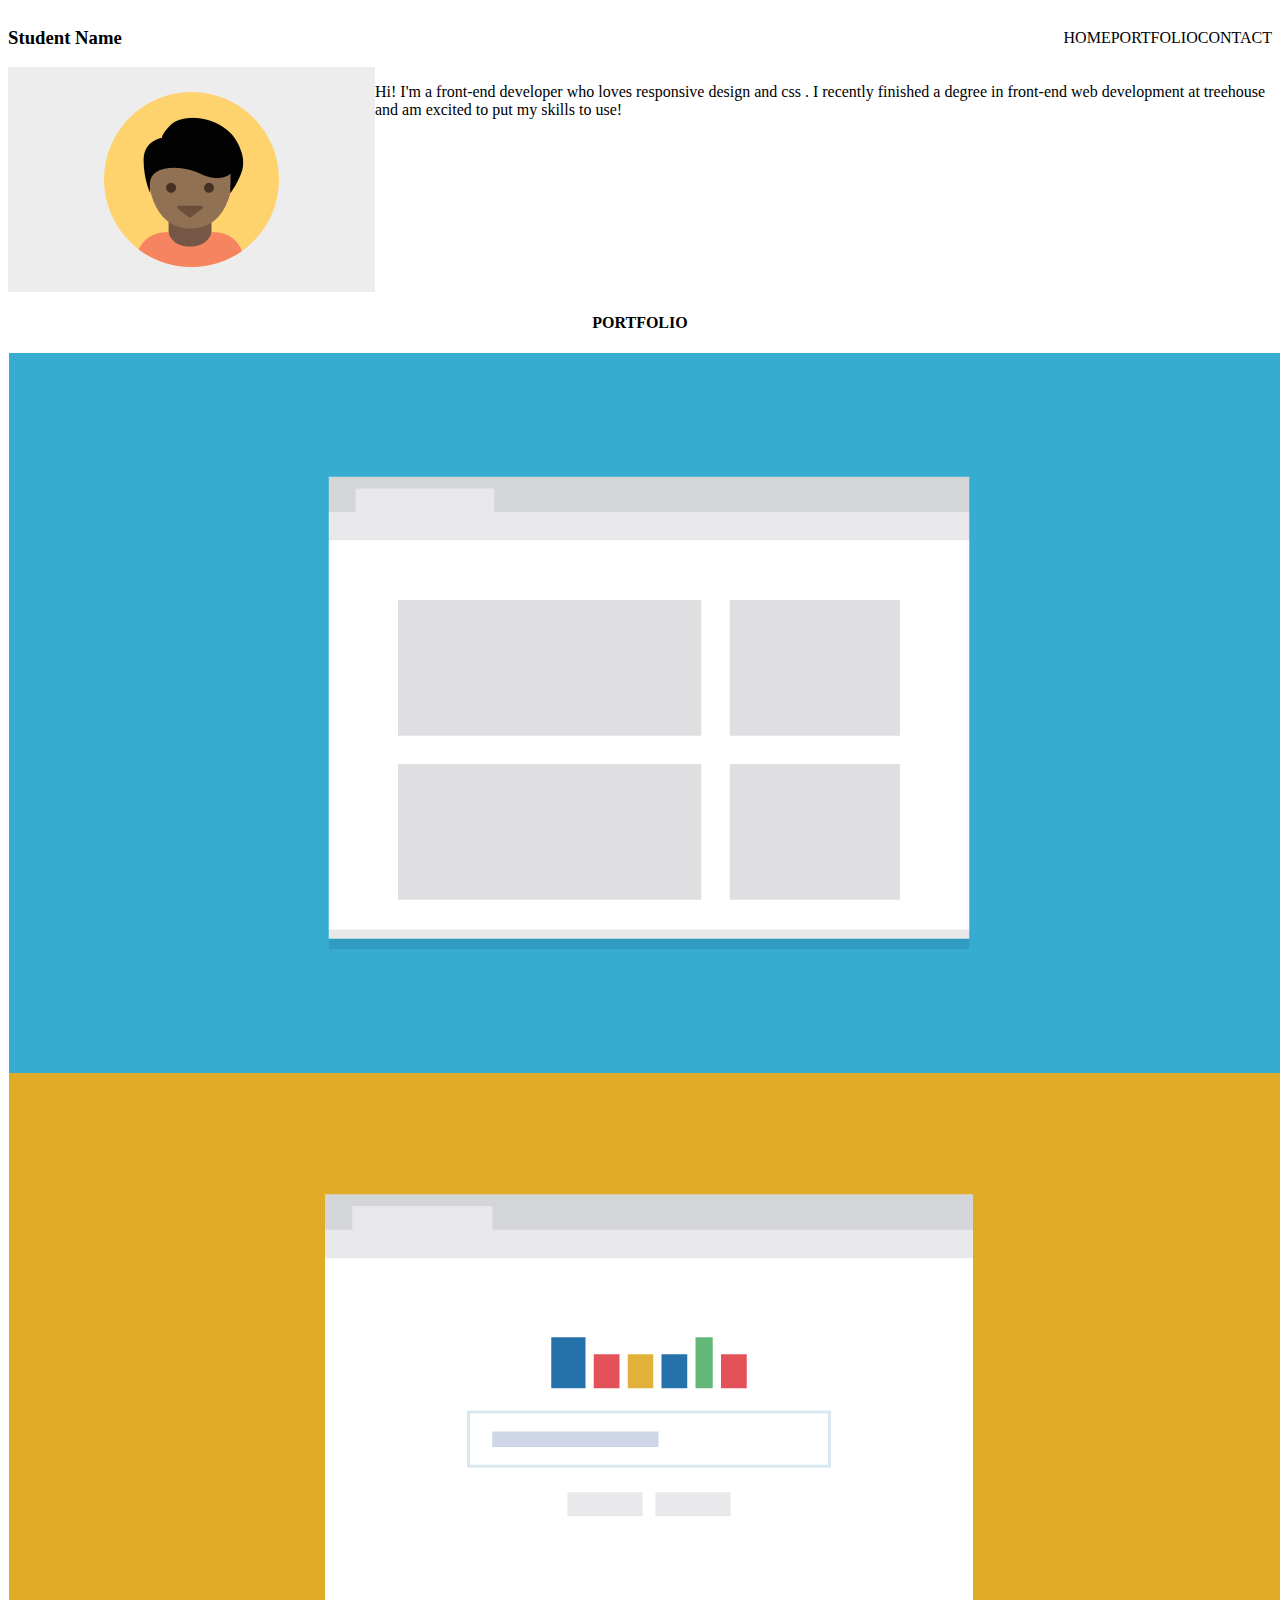
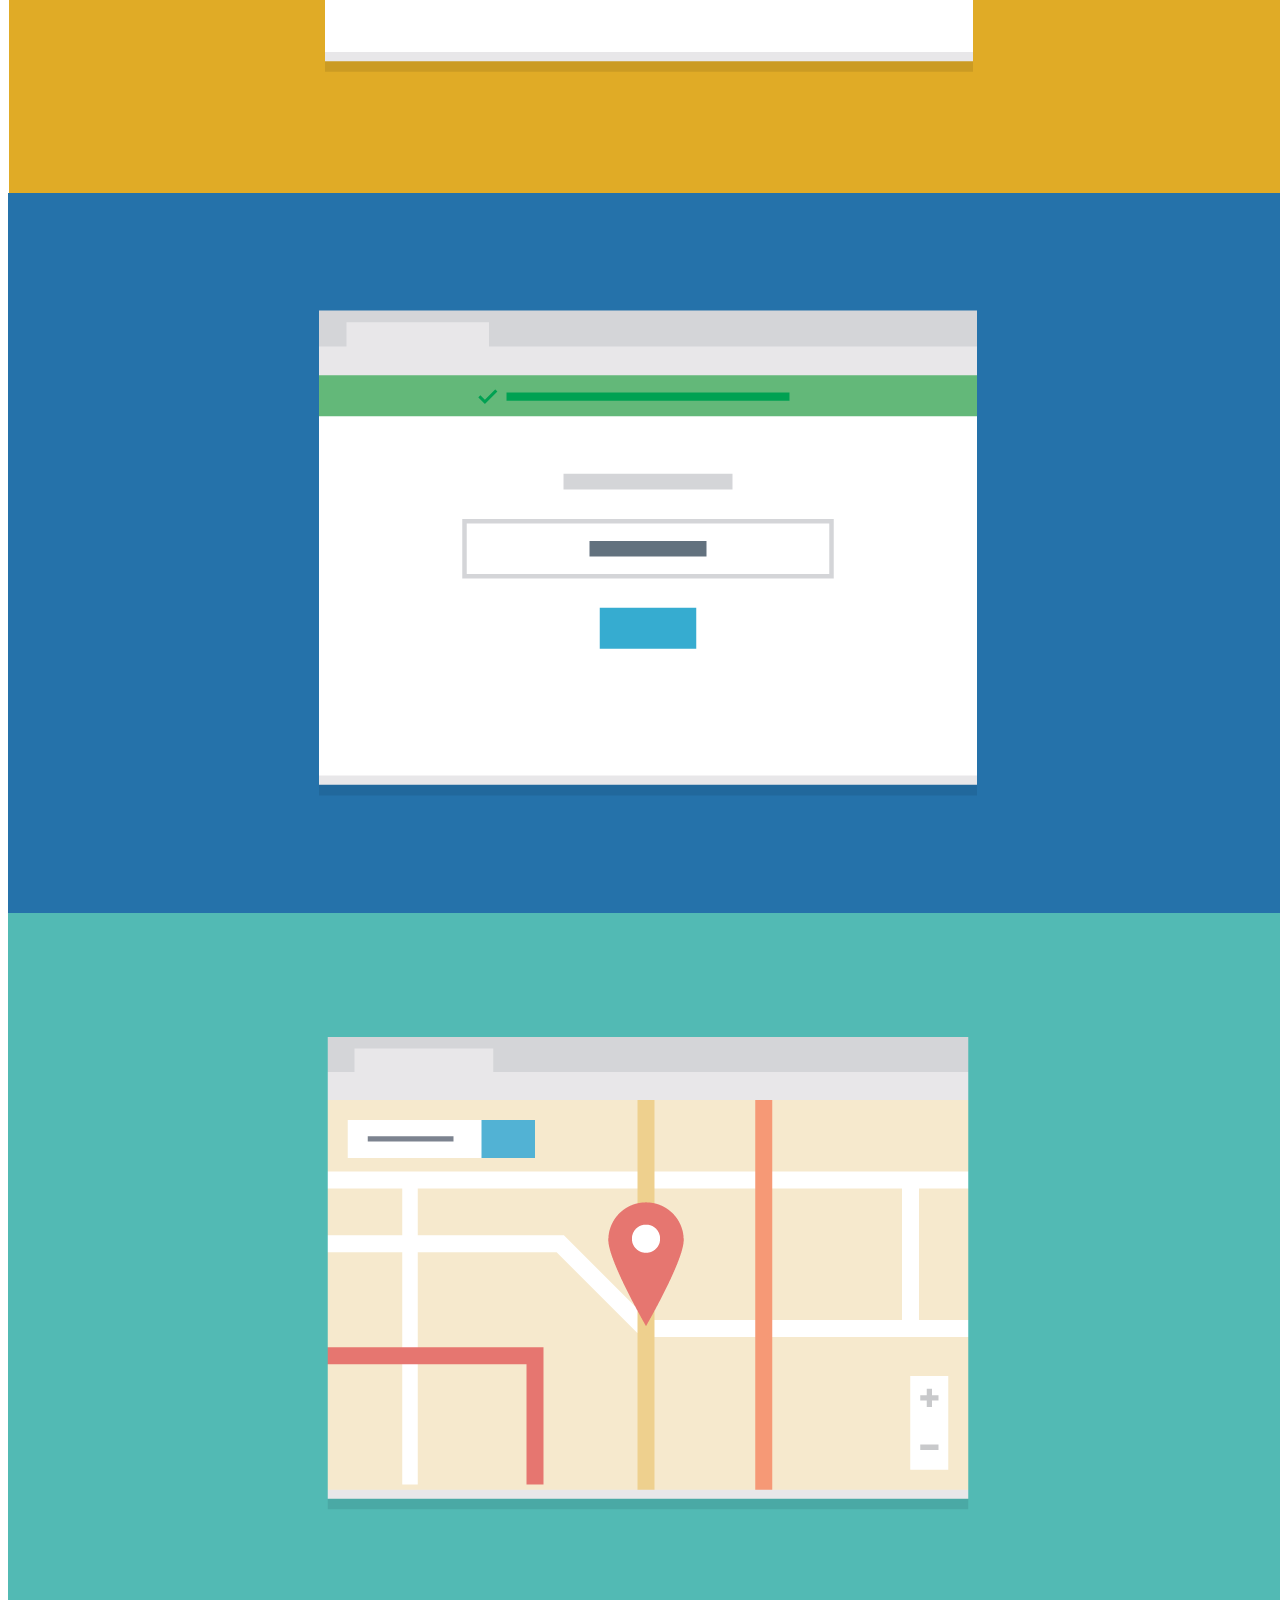
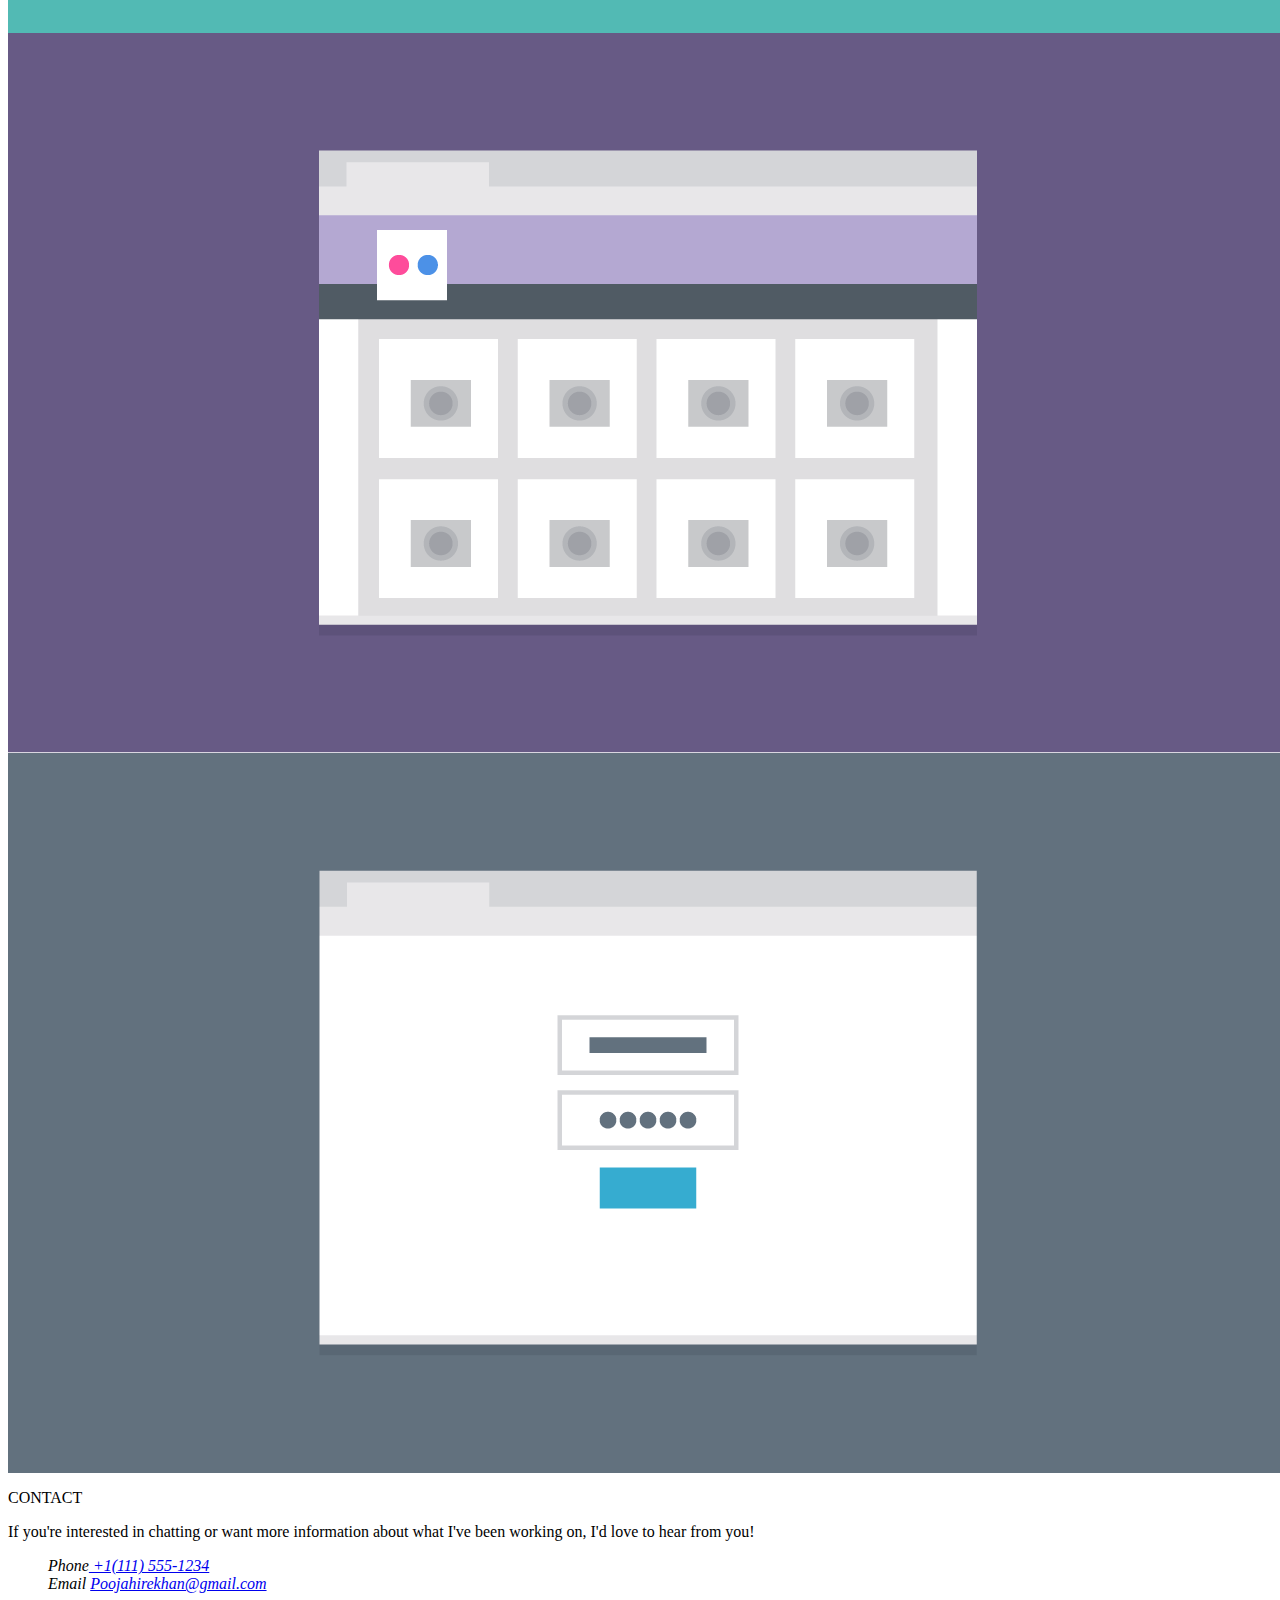
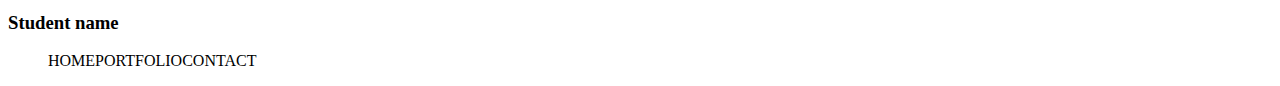
==== index.html @ bba64bd7 "worked on nav menu of header and footer" ====
<!DOCTYPE html>
<html lang="en">
<head>
    <meta charset="UTF-8">
    <meta http-equiv="X-UA-Compatible" content="IE=edge">
    <meta name="viewport" content="width=device-width, initial-scale=1.0">
    <link rel="stylesheet" href="css/style.css">
    <link href="https://fonts.googleapis.com/css?family=Muli%7CRoboto:400,300,500,700,900" rel="stylesheet">
    <title>Mobile First Responsive Layout </title>
</head>
<body>
    <header class="main-header">
        <h3 class="name">Student Name</h3>
        <ul class="main-nav">
            <li>HOME</li>
            <li>PORTFOLIO</li>
            <li>CONTACT</li>
        </ul>
    </header>
<main>
    <div class="row">
    <img src="images/responsive-layout-profile.png" alt="">
    <p>Hi! I'm a front-end developer who loves responsive design and css . I recently finished a degree in front-end web development at treehouse and am excited to put my skills to use!</p>
</div>
    <h4 id="center">PORTFOLIO</h4>
<div class="row">
    <img src="images/portfolio-1.png" alt="">
    <h4>Marketing Page </h4>
    <p>This project shows the front page of a marketing website meant for a specific business I'm interested in. </p>
</div>
    <div class="row">
    <img src="images/portfolio-2.png" alt="">
    <h4>Search Page</h4>
    <p>This project searches through a specific database to find information that the user is trying to look up. </p>
    </div> 
    <div class="row">
    <img src="images/portfolio-3.png" alt="">
    <h4>Travel App </h4>
    <p>This project compares travel times based on different transportation methods and tells you the best one. </p>
    
        </div>
        <div class="row">
    <img src="images/portfolio-4.png" alt="">
    <h4>Map of Favorite Spots</h4>
    <p>This project uses mapping apis to plot points for my favorite spots in the city for a do-it-yourself walking tour. </p>
    </div>
    <div class="row"> 
    <img src="images/portfolio-5.png" alt="">
    <h4>Photo Gallery</h4>
    <p>This project shows pictures from a recent trip to the viewer and allows them to easily navigate through phtos. </p>
    </div>

    <div class="row">
        <img src="images/portfolio-6.png" alt="">
        <h4>Calcualator</h4>
        <p>Someone can enter in the numbers they want, and press the big blue button and get the result.</p>
</div>
</main>
    <foooter class="main-footer">
        <p>CONTACT</p>
        <p>If you're interested in chatting or want more information about what I've been working on, I'd love to hear from you!</p>
        <address>
            <ul>
                <li>Phone<a href="tel:+1(111) 555-123"> +1(111) 555-1234</a>
                <li>Email  <a href="mailto:poojahirekhan@gmail.com"> Poojahirekhan@gmail.com</a></li>
            </ul>
        </address>
        <h3>Student name</h3>
            <ul class="main-nav">
                <li>HOME</li>
                <li>PORTFOLIO</li>
                <li>CONTACT</li>
            </ul>
    </foooter>
</body>
</html>
---- css/style.css ----
/* ================================= 
  Page Styles
==================================== */
li{
list-style: none;
}
#center{
text-align: center;
}
/* ================================= 
  Flexbox
==================================== */



/* ================================= 
  media queries
==================================== */
@media (min-width: 321px){


    #center{
        text-align: center;
    }

}
@media (min-width: 769px){

    #center{
        text-align: center;
    }
.main-header,
.main-nav,.row{
display:flex;
}
.main-header{
flex-direction: column;
align-items: center;

}
.row{

    flex:1;
}
}
@media (min-width: 1025px){
    
#center{
    text-align: center;
}
    .main-header{
        flex-direction: row;
        justify-content: space-between;
}
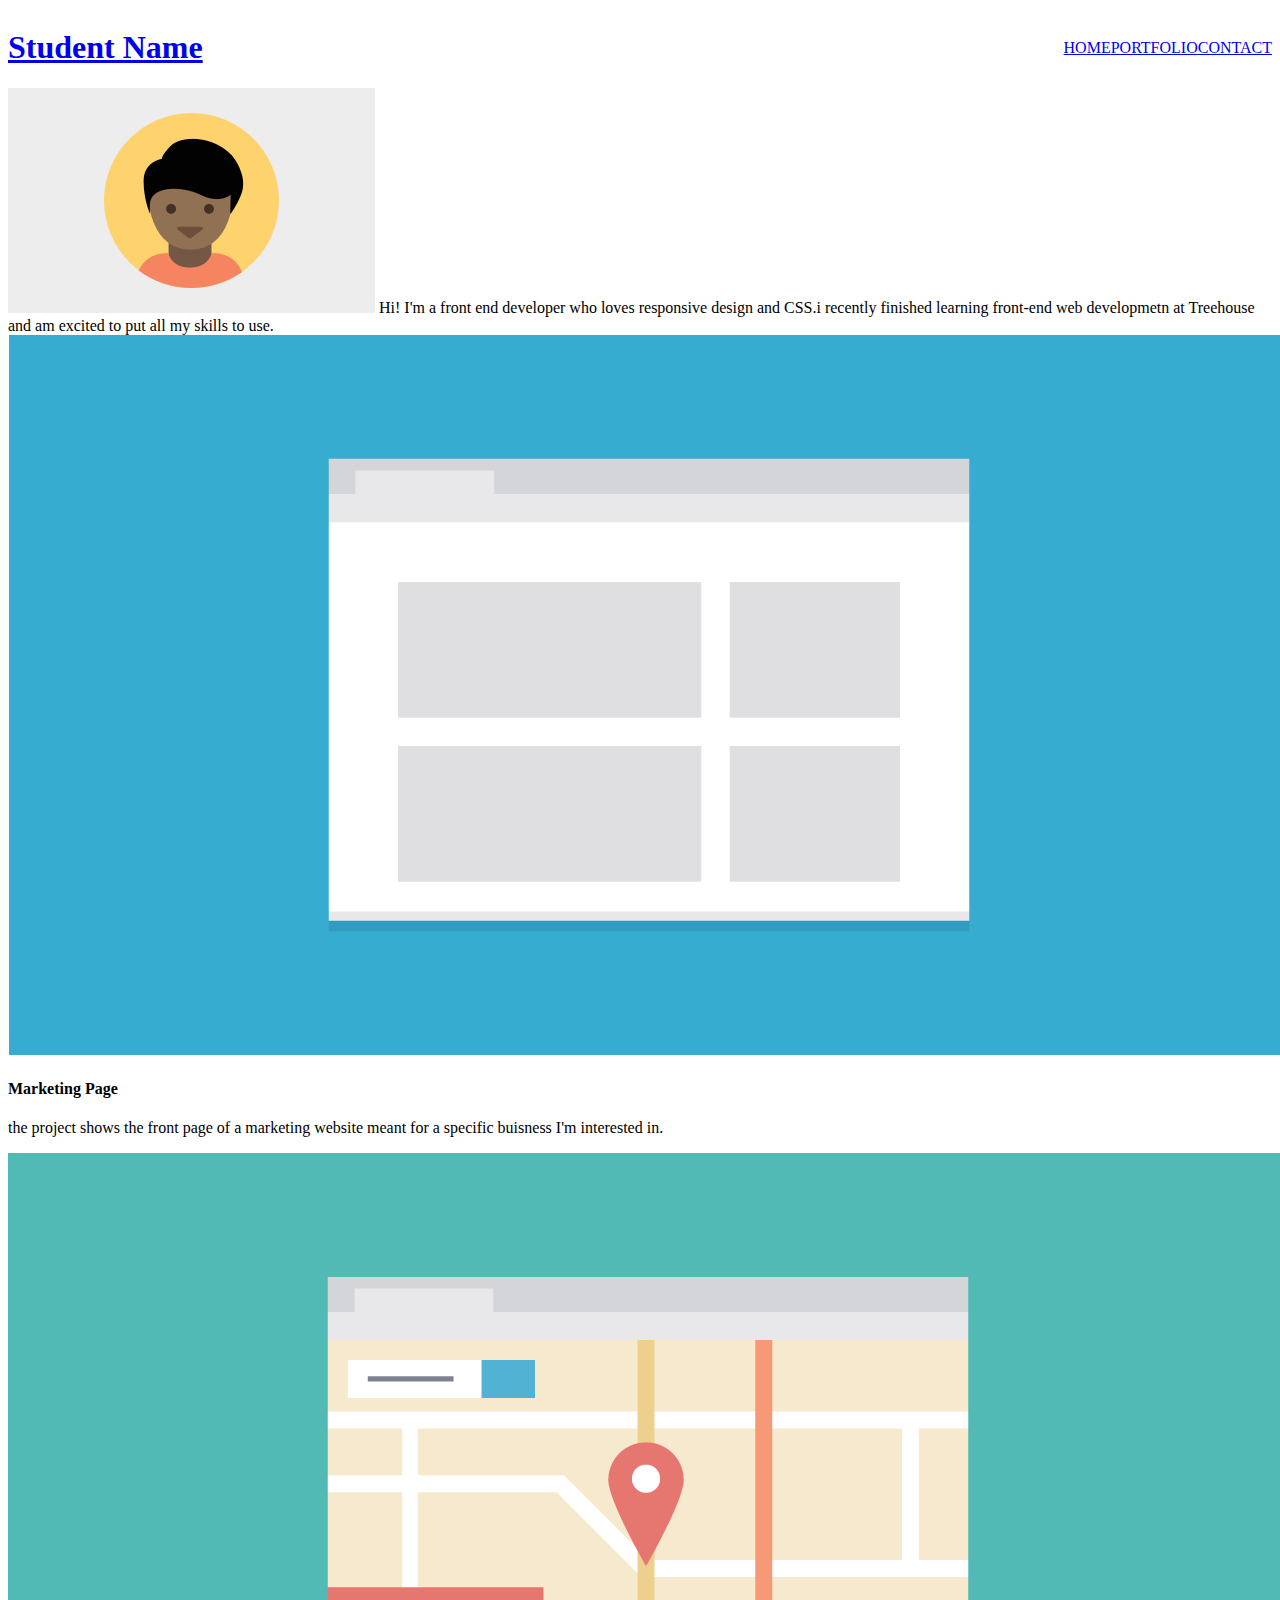
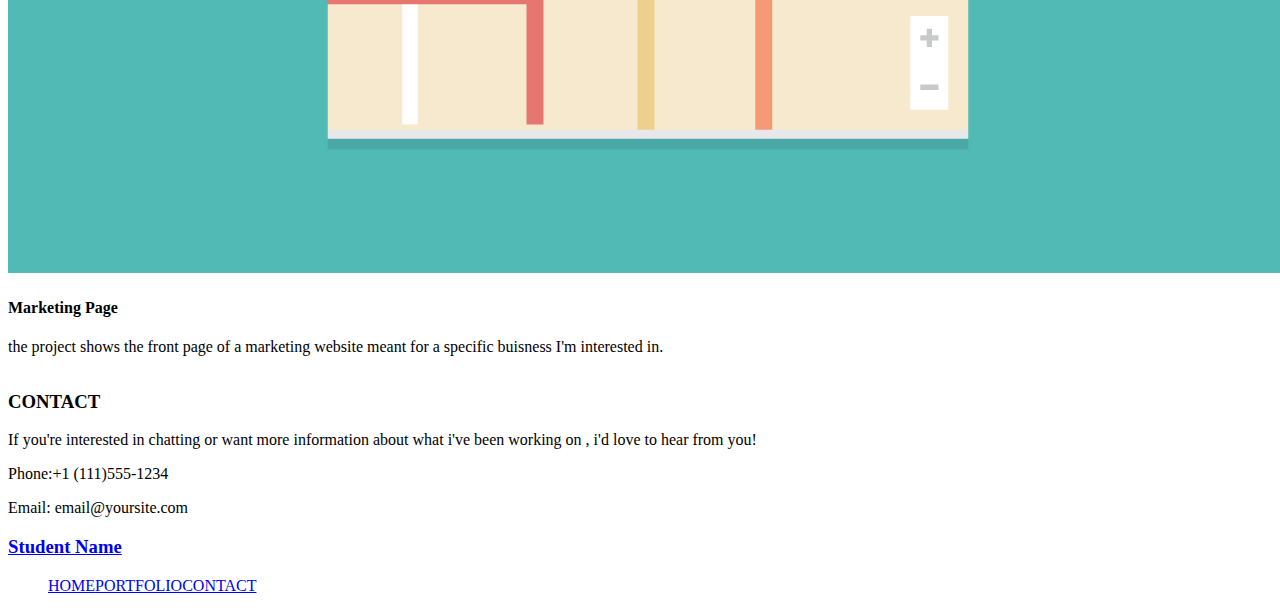
==== commit 272ca3bc: "created index.html and linked all the links on Nav" ====
--- a/index.html
+++ b/index.html
@@ -1,76 +1,81 @@
 <!DOCTYPE html>
 <html lang="en">
 <head>
-    <meta charset="UTF-8">
-    <meta http-equiv="X-UA-Compatible" content="IE=edge">
-    <meta name="viewport" content="width=device-width, initial-scale=1.0">
-    <link rel="stylesheet" href="css/style.css">
-    <link href="https://fonts.googleapis.com/css?family=Muli%7CRoboto:400,300,500,700,900" rel="stylesheet">
-    <title>Mobile First Responsive Layout </title>
+  <meta charset="UTF-8">
+  <meta http-equiv="X-UA-Compatible" content="IE=edge">
+  <meta name="viewport" content="width=device-width, initial-scale=1.0">
+  <link rel="stylesheet" href="css/style.css"></link>
+  <title>Moile-first responsive layout</title>
 </head>
+
 <body>
-    <header class="main-header">
-        <h3 class="name">Student Name</h3>
+  <header class="main-header">
+		<h1 class="name"><a href="#">Student Name</a></h1>
+		<ul class="main-nav">
+			<li><a href="home.html">HOME</a></li>
+			<li><a href="resume.html">PORTFOLIO</a></li>
+			<li><a href="Blogs.html">CONTACT</a></li>
+		</ul>
+	</header><!--/.main-header-->  
+  <div class="banner">
+		<img class="logo" src="images/responsive-layout-profile.png" alt="profile picture">
+		<span class="tagline">Hi! I'm a front end developer who loves responsive design and CSS.i recently finished learning front-end web developmetn at Treehouse and am excited to put all my skills to use.</span>
+	</div><!--/.banner-->
+
+
+  <div class="row">		
+		<div class="primary col">
+      <img src="images/portfolio-1.png" alt=""> 
+      <h4>Marketing Page</h4>
+      <p>the project shows the front page of a marketing website meant for a specific buisness I'm interested in.</p>
+    </div>
+    <div class="secondary col">
+     <img src="images/portfolio-2.png" alt="">
+     <h4>Serach Page </h4>
+     <p>The project searches through a specific database fo find information that the user is trying to look up.</p>
+    </div>
+    <div class="tertiary col">
+      <img src="images/portfolio-3.png" alt="">
+      <h4>Travel App</h4>
+      <p>The project compares travel times based on different transportation methods and tells you the best one.</p>
+     </div>
+     </div>
+     <div class="row">		
+      <div class="primary col">
+        <img src="images/portfolio-4.png" alt=""> 
+        <h4>Marketing Page</h4>
+        <p>the project shows the front page of a marketing website meant for a specific buisness I'm interested in.</p>
+      </div>
+      <div class="secondary col">
+       <img src="images/portfolio-5.png" alt="">
+       <h4>Serach Page </h4>
+       <p>The project searches through a specific database fo find information that the user is trying to look up.</p>
+      </div>
+      <div class="tertiary col">
+        <img src="images/portfolio-6.png" alt="">
+        <h4>Travel App</h4>
+        <p>The project compares travel times based on different transportation methods and tells you the best one.</p>
+       </div>
+       </div>
+
+
+
+
+       <footer class="main-footer">
+<h3>CONTACT</h3>
+<p>If you're interested in chatting or want more information about what i've been working on , i'd love to hear from you!</p>
+<p>Phone:+1 (111)555-1234</p>
+<p>Email: email@yoursite.com</p>
+
+
+        <h3 class="name"><a href="#">Student Name</a></h3>
         <ul class="main-nav">
-            <li>HOME</li>
-            <li>PORTFOLIO</li>
-            <li>CONTACT</li>
+          <li><a href="home.html">HOME</a></li>
+          <li><a href="resume.html">PORTFOLIO</a></li>
+          <li><a href="Blogs.html">CONTACT</a></li>
         </ul>
-    </header>
-<main>
-    <div class="row">
-    <img src="images/responsive-layout-profile.png" alt="">
-    <p>Hi! I'm a front-end developer who loves responsive design and css . I recently finished a degree in front-end web development at treehouse and am excited to put my skills to use!</p>
-</div>
-    <h4 id="center">PORTFOLIO</h4>
-<div class="row">
-    <img src="images/portfolio-1.png" alt="">
-    <h4>Marketing Page </h4>
-    <p>This project shows the front page of a marketing website meant for a specific business I'm interested in. </p>
-</div>
-    <div class="row">
-    <img src="images/portfolio-2.png" alt="">
-    <h4>Search Page</h4>
-    <p>This project searches through a specific database to find information that the user is trying to look up. </p>
-    </div> 
-    <div class="row">
-    <img src="images/portfolio-3.png" alt="">
-    <h4>Travel App </h4>
-    <p>This project compares travel times based on different transportation methods and tells you the best one. </p>
-    
-        </div>
-        <div class="row">
-    <img src="images/portfolio-4.png" alt="">
-    <h4>Map of Favorite Spots</h4>
-    <p>This project uses mapping apis to plot points for my favorite spots in the city for a do-it-yourself walking tour. </p>
-    </div>
-    <div class="row"> 
-    <img src="images/portfolio-5.png" alt="">
-    <h4>Photo Gallery</h4>
-    <p>This project shows pictures from a recent trip to the viewer and allows them to easily navigate through phtos. </p>
-    </div>
+      </footer>
 
-    <div class="row">
-        <img src="images/portfolio-6.png" alt="">
-        <h4>Calcualator</h4>
-        <p>Someone can enter in the numbers they want, and press the big blue button and get the result.</p>
-</div>
-</main>
-    <foooter class="main-footer">
-        <p>CONTACT</p>
-        <p>If you're interested in chatting or want more information about what I've been working on, I'd love to hear from you!</p>
-        <address>
-            <ul>
-                <li>Phone<a href="tel:+1(111) 555-123"> +1(111) 555-1234</a>
-                <li>Email  <a href="mailto:poojahirekhan@gmail.com"> Poojahirekhan@gmail.com</a></li>
-            </ul>
-        </address>
-        <h3>Student name</h3>
-            <ul class="main-nav">
-                <li>HOME</li>
-                <li>PORTFOLIO</li>
-                <li>CONTACT</li>
-            </ul>
-    </foooter>
+
 </body>
 </html>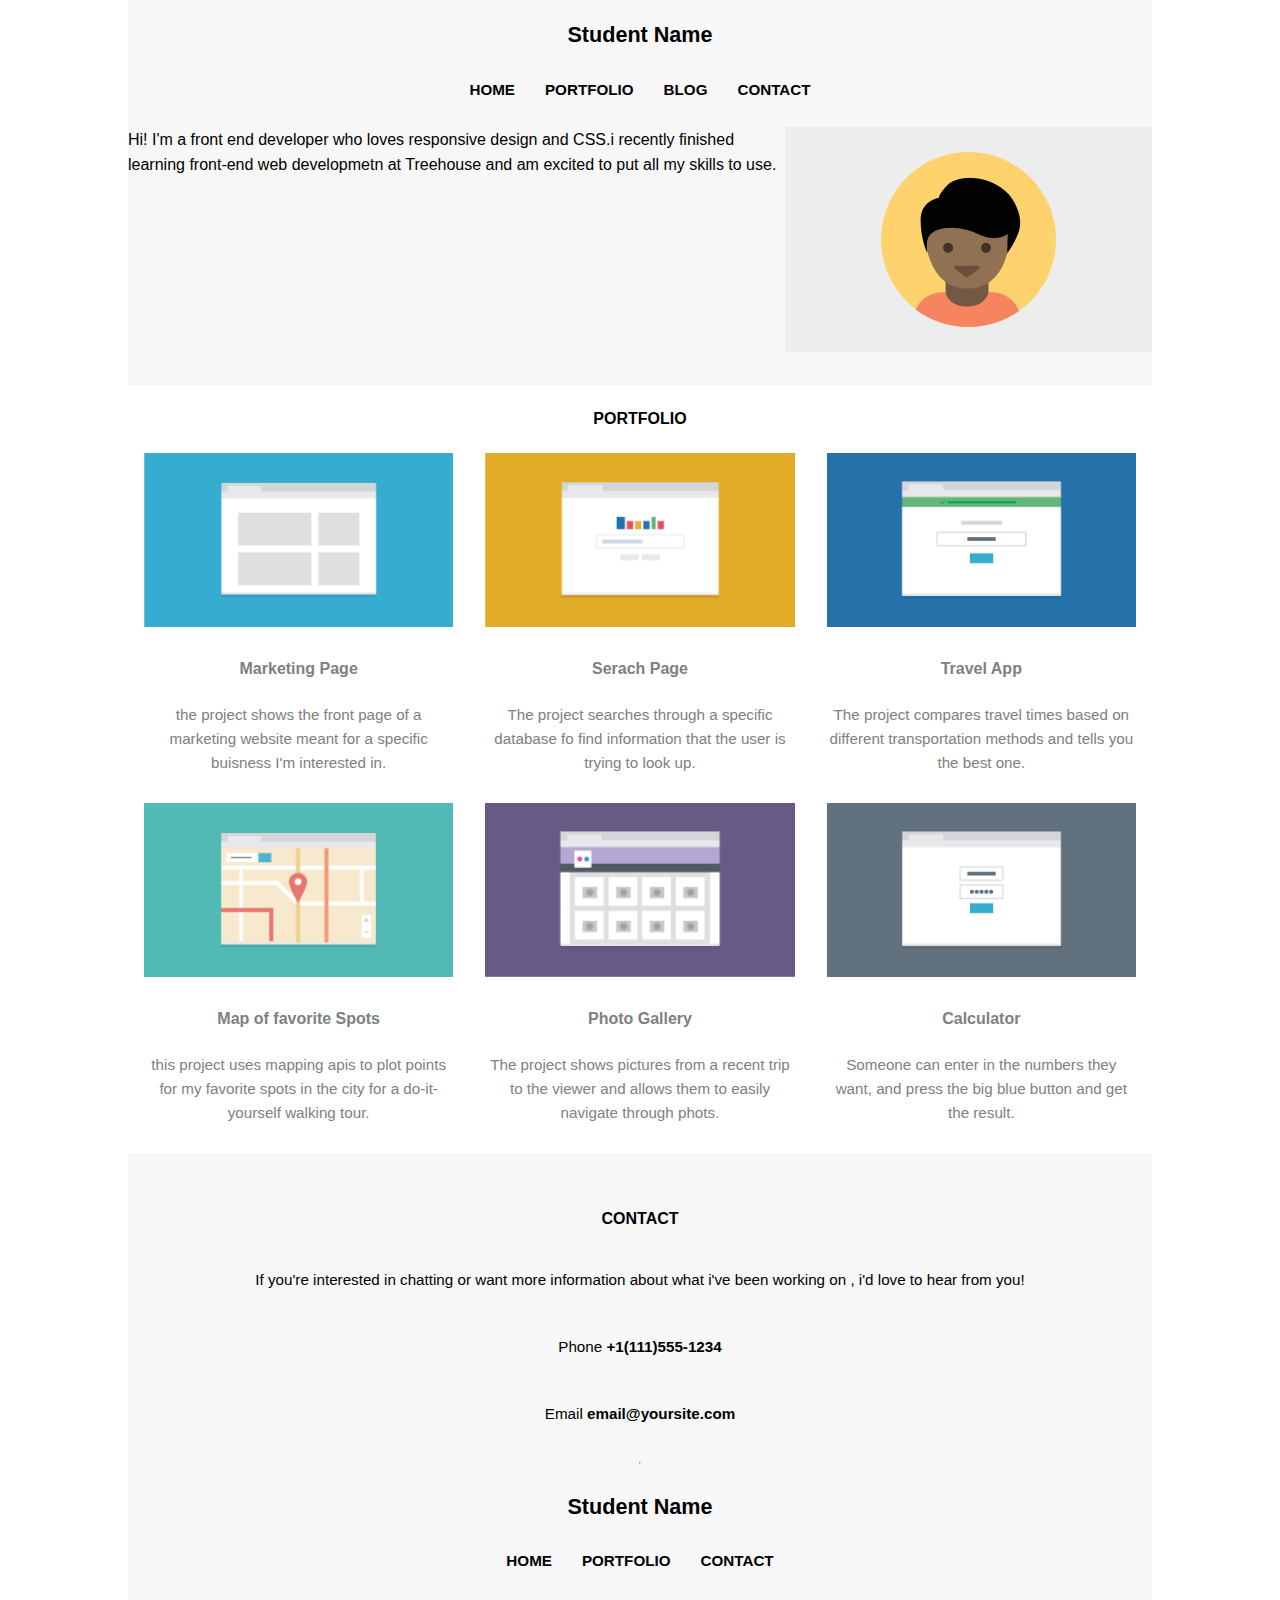
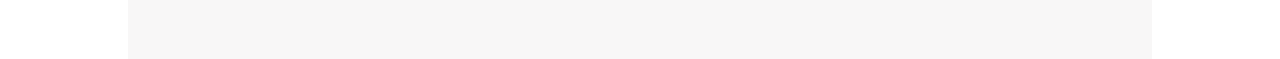
==== commit 81534f8b: "updating the header and footer links" ====
--- a/index.html
+++ b/index.html
@@ -9,20 +9,29 @@
 </head>
 
 <body>
+  <div class="wrapper">
   <header class="main-header">
-		<h1 class="name"><a href="#">Student Name</a></h1>
+    <nav>
+		<h1 class="name"><a href="home.html">Student Name</a></h1>
 		<ul class="main-nav">
 			<li><a href="home.html">HOME</a></li>
-			<li><a href="resume.html">PORTFOLIO</a></li>
-			<li><a href="Blogs.html">CONTACT</a></li>
-		</ul>
-	</header><!--/.main-header-->  
-  <div class="banner">
+      <li><a href="resume.html">PORTFOLIO</a></li>
+      
+			<li><a href="Blogs.html">BLOG</a></li>
+			<li><a href="contact.html">CONTACT</a></li>
+    </ul>
+  </nav>
+	<!--/.main-header-->  
+  <div>
 		<img class="logo" src="images/responsive-layout-profile.png" alt="profile picture">
 		<span class="tagline">Hi! I'm a front end developer who loves responsive design and CSS.i recently finished learning front-end web developmetn at Treehouse and am excited to put all my skills to use.</span>
-	</div><!--/.banner-->
+	<!--/.banner-->
+</div>
+  </header>
 
 
+<main>
+  <h4 id="center">PORTFOLIO</h4>
   <div class="row">		
 		<div class="primary col">
       <img src="images/portfolio-1.png" alt=""> 
@@ -43,39 +52,39 @@
      <div class="row">		
       <div class="primary col">
         <img src="images/portfolio-4.png" alt=""> 
-        <h4>Marketing Page</h4>
-        <p>the project shows the front page of a marketing website meant for a specific buisness I'm interested in.</p>
+        <h4>Map of favorite Spots</h4>
+        <p>this project uses mapping apis to plot points for my favorite spots in the city for a do-it-yourself walking tour.</p>
       </div>
       <div class="secondary col">
        <img src="images/portfolio-5.png" alt="">
-       <h4>Serach Page </h4>
-       <p>The project searches through a specific database fo find information that the user is trying to look up.</p>
+       <h4>Photo Gallery </h4>
+       <p>The project shows pictures from a recent trip to the viewer and allows them to easily navigate through phots.</p>
       </div>
       <div class="tertiary col">
         <img src="images/portfolio-6.png" alt="">
-        <h4>Travel App</h4>
-        <p>The project compares travel times based on different transportation methods and tells you the best one.</p>
+        <h4>Calculator</h4>
+        <p>Someone can enter in the numbers they want, and press the big blue button and get the result.</p>
        </div>
        </div>
+      </main>
 
-
-
-
-       <footer class="main-footer">
-<h3>CONTACT</h3>
-<p>If you're interested in chatting or want more information about what i've been working on , i'd love to hear from you!</p>
-<p>Phone:+1 (111)555-1234</p>
-<p>Email: email@yoursite.com</p>
-
-
-        <h3 class="name"><a href="#">Student Name</a></h3>
-        <ul class="main-nav">
-          <li><a href="home.html">HOME</a></li>
-          <li><a href="resume.html">PORTFOLIO</a></li>
-          <li><a href="Blogs.html">CONTACT</a></li>
-        </ul>
+<footer class="main-footer">
+          <h4>CONTACT</h4>
+          <p>If you're interested in chatting or want more information about what i've been working on , i'd love to hear from you!</p>
+          <p><a href="tel:+1(111)555-1234">Phone     <strong>+1(111)555-1234</strong></p></a>
+          <p><a href="mailto:email@yoursite.com">Email      <strong>email@yoursite.com</strong></p></a>  
+        <hr>
+        <nav class="main-header">
+          <h1 class="name"><a href="home.html">Student Name</a></h1>
+          <ul class="main-nav">
+            <li><a href="home.html">HOME</a></li>
+            <li><a href="resume.html">PORTFOLIO</a></li>
+            <li><a href="Blogs.html">CONTACT</a></li>
+          </ul>
+        </nav>
       </footer>
 
 
+      </div>
 </body>
 </html>--- a/css/style.css
+++ b/css/style.css
@@ -1,54 +1,216 @@
 /* ================================= 
-  Page Styles
+  Base Element Styles
 ==================================== */
-li{
-list-style: none;
-}
+* {
+	box-sizing: border-box;
+}
+
+
+body{
+	font-family: 'Varela Round', sans-serif;
+	line-height: 1.6;
+	
+	margin: 0;
+	background-color: white;
+}
+
+main{
+
+	color: grey;
+}
+ul {
+  margin: 0;
+  padding: 0;
+  list-style: none;
+}
+p {
+	font-size: .95em;
+	margin-bottom: 1.8em;
+}
+
+h2,
+h3 {
+	margin-top: 0;
+}
+a {
+	text-decoration: none;
+	
+}
+img {
+	max-width: 100%;
+}
+
+/* ================================= 
+  Base Layout Styles
+==================================== */
+
+/* ---- Navigation ---- */
+
+.name {
+	font-size: 1.35em;
+	margin: 0;
+}
+.main-nav {
+	margin: 5px 0 15px 0;
+}
+.name a,
+.main-nav a {
+	text-align: center;
+	display: block;
+	padding: 10px 15px;
+	
+}
+.main-nav a {
+	color:black;
+	font-size: .95em;
+	text-transform: uppercase;
+	font-weight: bold;
+}
+.main-nav a:hover {
+	color: grey;
+}
+
+/* ---- Layout Containers ---- */
+
+.main-header {
+	padding-top: .5em;
+	padding-bottom: .5em;
+	color:black;
+	background-color: rgb(248, 247, 247);
+}
+
+.main-header  a {
+	color:black;
+
+
+}
+
+.logo{
+
+	float: right;
+	margin-bottom: 25px;
+}
+
+
+.main-footer {
+	text-align: center;
+}
+
+
+.col {
+	padding-right: 1em;
+	padding-left: 1em;
+}
+.main-footer {
+	
+	padding: 2em 0;
+	margin-top: 30px;
+	background-color: rgb(248, 247, 247);
+	margin: 0;
+}
+
+.main-footer a {
+	color:black;
+
+
+}
+
 #center{
-text-align: center;
-}
+
+	text-align: center;
+	color:black;
+	}
+
+/* ---- Page Elements ---- */
+
+
+.headline {
+	margin-bottom: 0;
+}
+.feat-img {
+	border-radius: 5px;
+}
+
+p .main-footer{
+
+	font-weight: bold;
+}
+
 /* ================================= 
-  Flexbox
+  Media Queries
 ==================================== */
 
-
-
-/* ================================= 
-  media queries
-==================================== */
-@media (min-width: 321px){
-
-
-    #center{
-        text-align: center;
-    }
-
-}
-@media (min-width: 769px){
-
-    #center{
-        text-align: center;
-    }
-.main-header,
-.main-nav,.row{
-display:flex;
-}
-.main-header{
-flex-direction: column;
-align-items: center;
-
-}
-.row{
-
-    flex:1;
-}
-}
-@media (min-width: 1025px){
-    
-#center{
-    text-align: center;
-}
-    .main-header{
-        flex-direction: row;
-        justify-content: space-between;
+@media (min-width: 321px) {
+
+	h4,p{
+
+		text-align: center;
+	}
+
+	
+}
+
+
+@media (min-width: 769px) {
+
+	.main-header,
+	.main-nav,
+	.row, .main-footer, .footer-inner {
+		display: flex;
+	}
+
+	#center{
+
+		text-align: center;
+		color:black;
+		}
+
+	.main-header, .main-footer, .footer-inner {
+		flex-direction: column;
+		align-items: center;
+	}
+
+
+	.col {
+		flex: 1 50%;
+	}
+
+	.row {
+		flex-wrap: wrap;
+	}
+
+	.main-header,
+	.row,
+  .main-footer, .footer-inner{
+		width: 80%;
+		margin: 0 auto;
+		max-width: 1150px;
+	}
+
+}
+
+@media (min-width: 1025px) {
+
+	.main-header {
+		flex-direction: column;
+		justify-content: space-between;
+		margin-bottom: 20px;
+	}
+
+	.main-footer, .footer-inner {
+	justify-content: space-between;
+
+	}
+
+	#center{
+
+	text-align: center;
+	color:black;
+	}
+	
+	.col {
+		flex-basis: 0;
+	}
+
+	
 }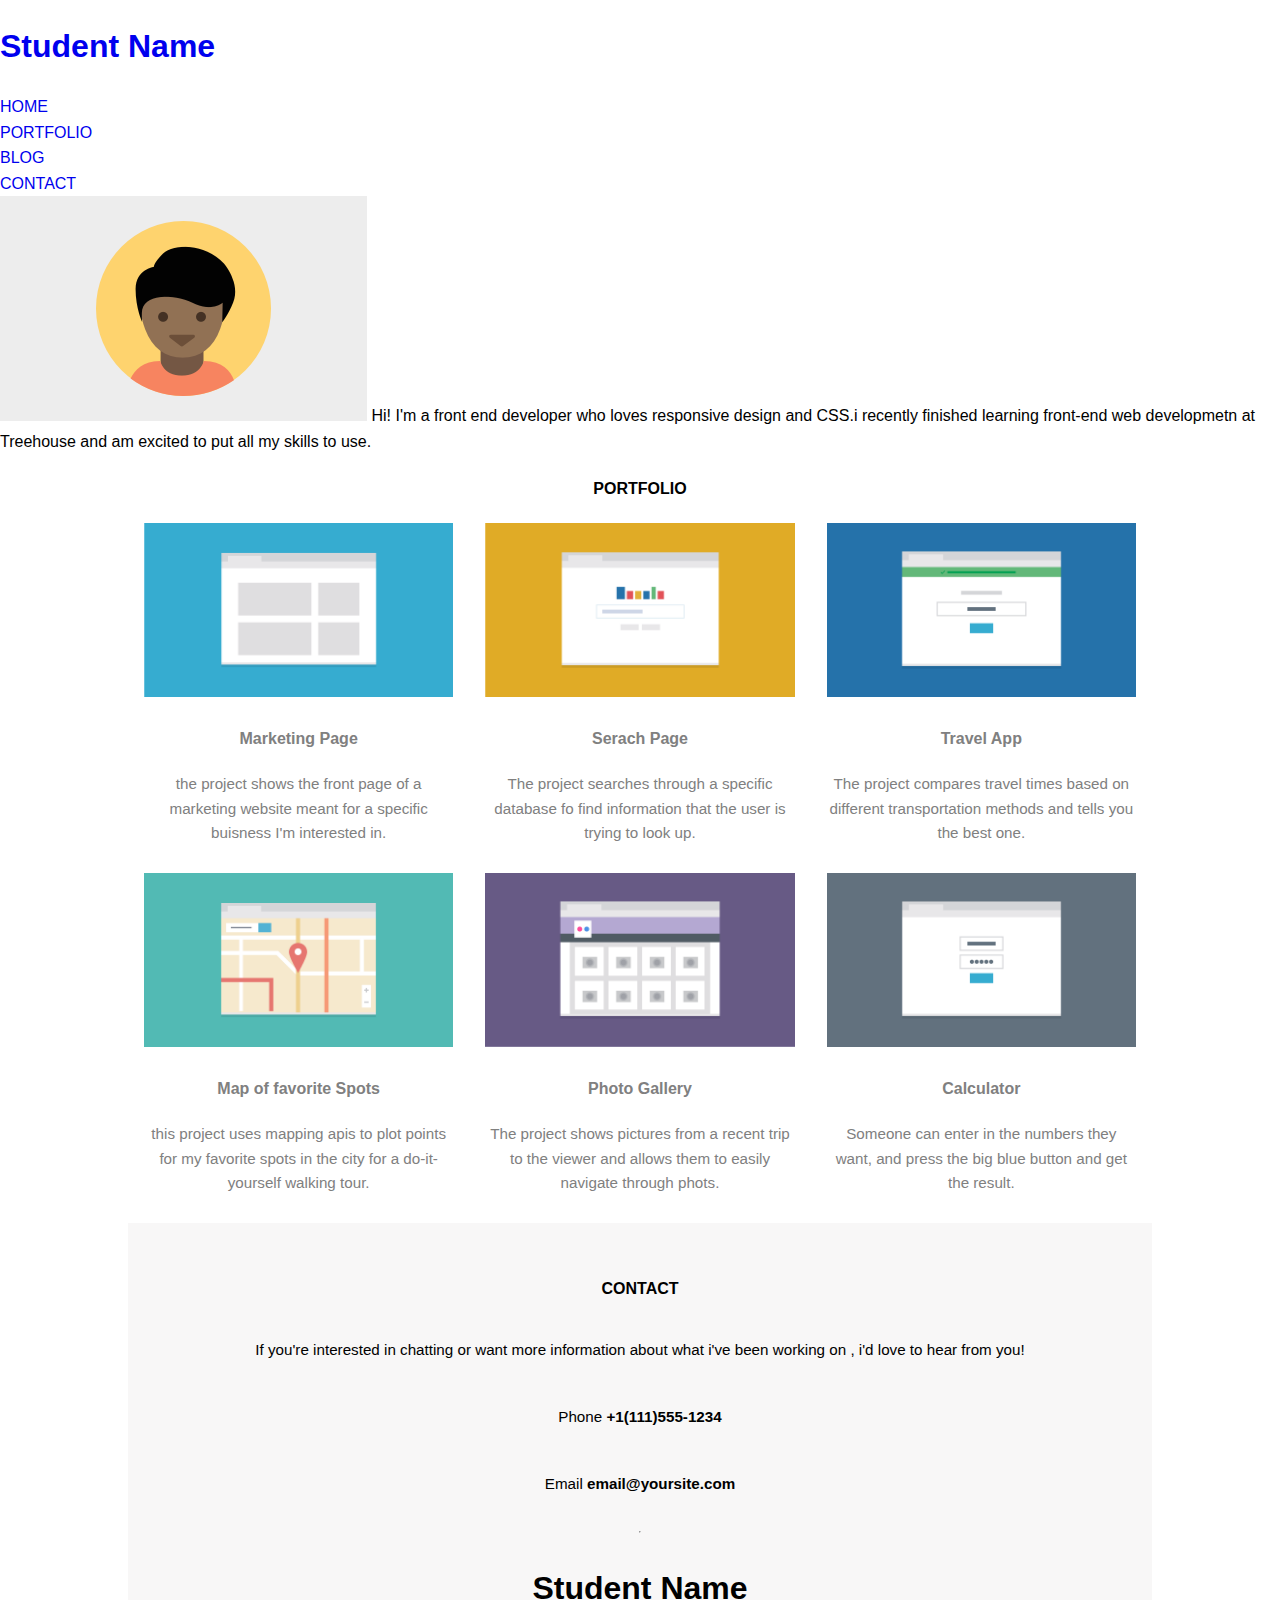
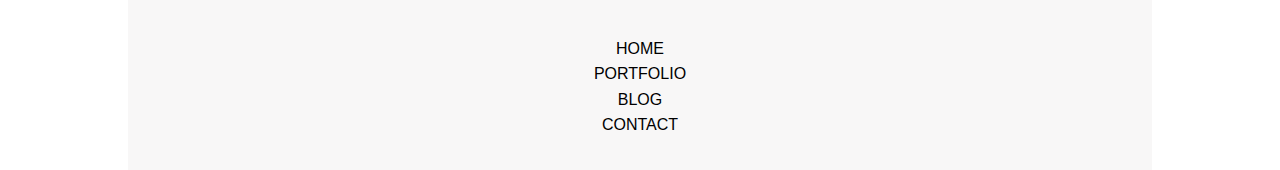
==== commit 70175d34: "changes to header  and footer nav" ====
--- a/index.html
+++ b/index.html
@@ -9,25 +9,26 @@
 </head>
 
 <body>
-  <div class="wrapper">
-  <header class="main-header">
-    <nav>
-		<h1 class="name"><a href="home.html">Student Name</a></h1>
-		<ul class="main-nav">
-			<li><a href="home.html">HOME</a></li>
-      <li><a href="resume.html">PORTFOLIO</a></li>
-      
-			<li><a href="Blogs.html">BLOG</a></li>
-			<li><a href="contact.html">CONTACT</a></li>
-    </ul>
+
+<header>
+  <nav class="header-nav">
+    <h1 class="logo"><a href="home.html">Student Name</a></h1>
+      <ul class="nav-menu">
+        <li class="nav-item"><a href="home.html">HOME</a></li>
+        <li class="nav-item"><a href="resume.html">PORTFOLIO</a></li>
+        <li class="nav-item"><a href="Blogs.html">BLOG</a></li>
+        <li class="nav-item"><a href="contact.html">CONTACT</a></li>
+      </ul>
   </nav>
+</header>
+
 	<!--/.main-header-->  
   <div>
 		<img class="logo" src="images/responsive-layout-profile.png" alt="profile picture">
 		<span class="tagline">Hi! I'm a front end developer who loves responsive design and CSS.i recently finished learning front-end web developmetn at Treehouse and am excited to put all my skills to use.</span>
 	<!--/.banner-->
 </div>
-  </header>
+ 
 
 
 <main>
@@ -74,17 +75,15 @@
           <p><a href="tel:+1(111)555-1234">Phone     <strong>+1(111)555-1234</strong></p></a>
           <p><a href="mailto:email@yoursite.com">Email      <strong>email@yoursite.com</strong></p></a>  
         <hr>
-        <nav class="main-header">
-          <h1 class="name"><a href="home.html">Student Name</a></h1>
-          <ul class="main-nav">
-            <li><a href="home.html">HOME</a></li>
-            <li><a href="resume.html">PORTFOLIO</a></li>
-            <li><a href="Blogs.html">CONTACT</a></li>
-          </ul>
-        </nav>
-      </footer>
-
-
-      </div>
+<nav class="footer-nav">
+<h1 class="logo"><a href="home.html">Student Name</a></h1>
+<ul class="nav-menu">
+<li class="nav-item"><a href="home.html">HOME</a></li>
+<li class="nav-item"><a href="resume.html">PORTFOLIO</a></li>
+<li class="nav-item"><a href="Blogs.html">BLOG</a></li>
+<li class="nav-item"><a href="contact.html">CONTACT</a></li>
+</ul>
+</nav>
+</footer>  
 </body>
 </html>--- a/css/style.css
+++ b/css/style.css
@@ -72,24 +72,9 @@
 
 /* ---- Layout Containers ---- */
 
-.main-header {
-	padding-top: .5em;
-	padding-bottom: .5em;
-	color:black;
-	background-color: rgb(248, 247, 247);
-}
-
-.main-header  a {
-	color:black;
-
-
-}
-
-.logo{
-
-	float: right;
-	margin-bottom: 25px;
-}
+
+
+
 
 
 .main-footer {
@@ -151,7 +136,7 @@
 }
 
 
-@media (min-width: 769px) {
+@media (min-width: 600px) {
 
 	.main-header,
 	.main-nav,
@@ -189,7 +174,7 @@
 
 }
 
-@media (min-width: 1025px) {
+@media (min-width: 900px) {
 
 	.main-header {
 		flex-direction: column;
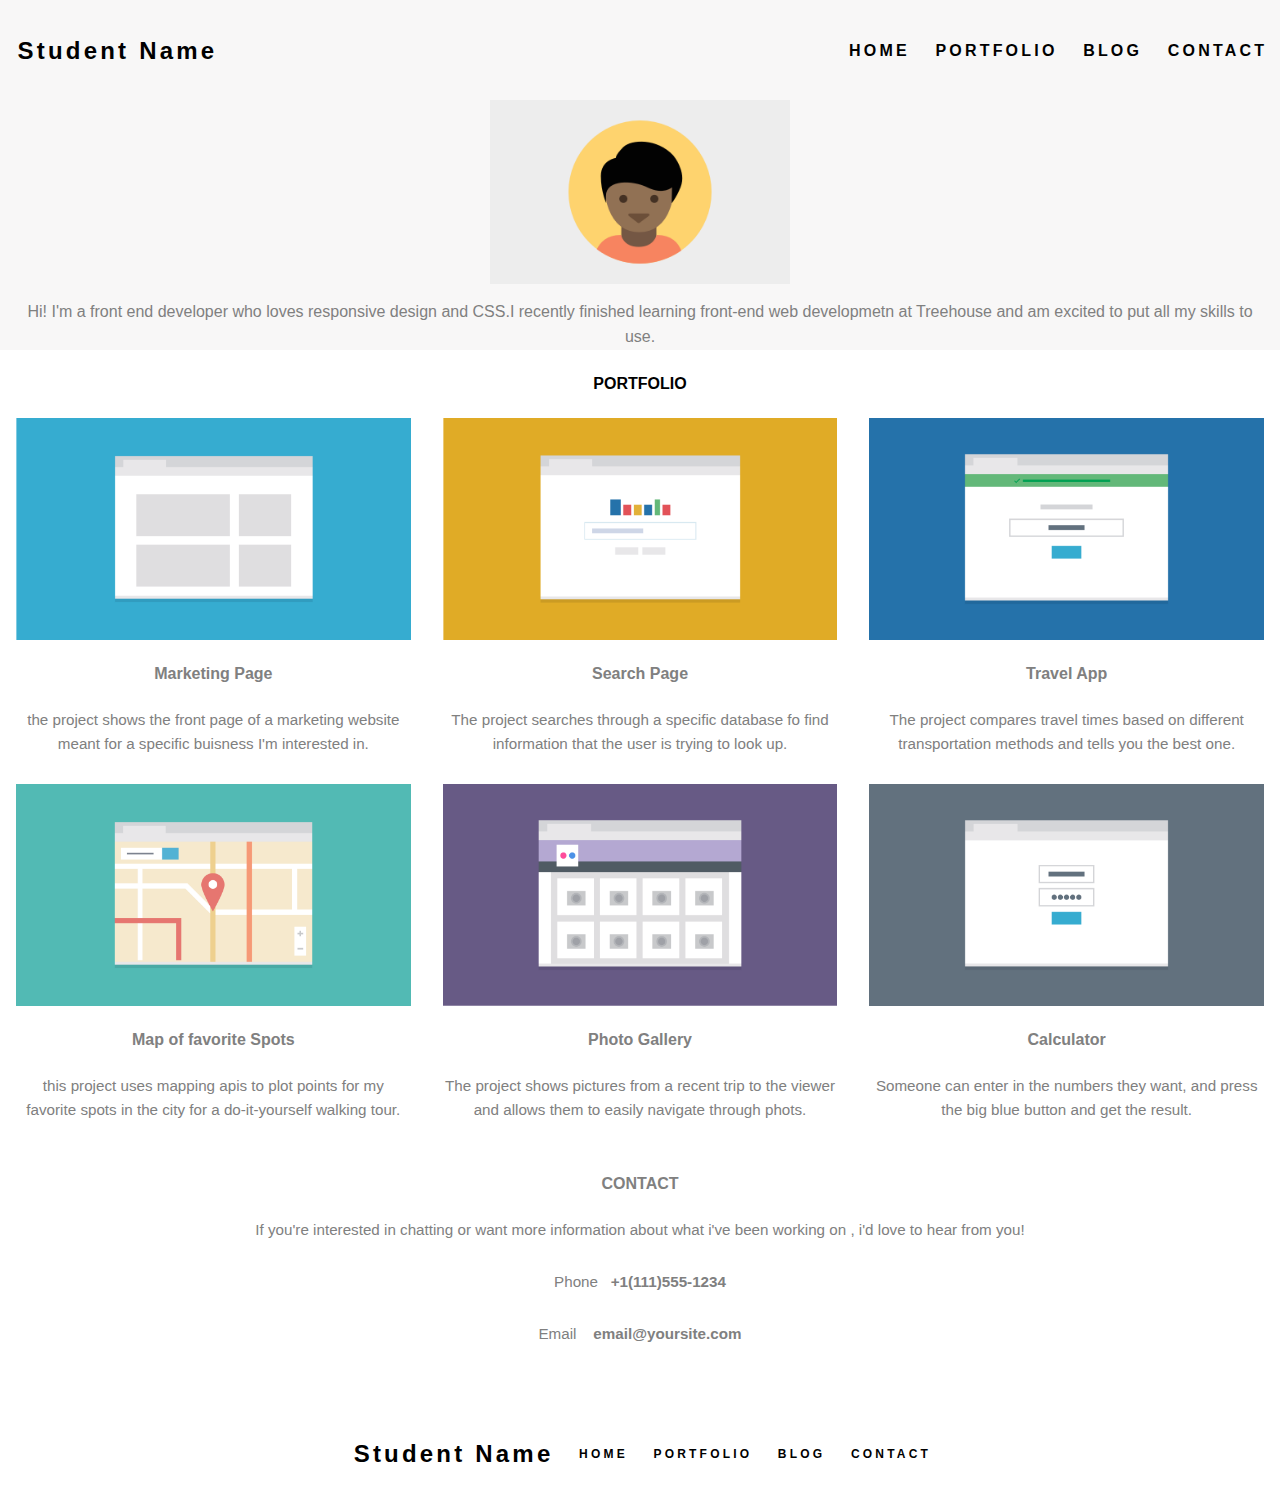
==== commit 3abc3d51: "final check" ====
--- a/index.html
+++ b/index.html
@@ -10,24 +10,24 @@
 
 <body>
 
-<header>
-  <nav class="header-nav">
-    <h1 class="logo"><a href="home.html">Student Name</a></h1>
-      <ul class="nav-menu">
-        <li class="nav-item"><a href="home.html">HOME</a></li>
-        <li class="nav-item"><a href="resume.html">PORTFOLIO</a></li>
-        <li class="nav-item"><a href="Blogs.html">BLOG</a></li>
-        <li class="nav-item"><a href="contact.html">CONTACT</a></li>
-      </ul>
-  </nav>
-</header>
-
-	<!--/.main-header-->  
-  <div>
-		<img class="logo" src="images/responsive-layout-profile.png" alt="profile picture">
-		<span class="tagline">Hi! I'm a front end developer who loves responsive design and CSS.i recently finished learning front-end web developmetn at Treehouse and am excited to put all my skills to use.</span>
-	<!--/.banner-->
+  <header>
+    <nav class="header-nav">
+      <h1 class="logo"><a href="home.html">Student Name</a></h1>
+        <ul class="nav-menu">
+          <li class="nav-item"><a href="home.html">HOME</a></li>
+          <li class="nav-item"><a href="resume.html">PORTFOLIO</a></li>
+          <li class="nav-item"><a href="Blogs.html">BLOG</a></li>
+          <li class="nav-item"><a href="contact.html">CONTACT</a></li>
+        </ul>
+    </nav>
+      <!--/.main-header--> 
+  
+  <div class="banner">
+    <img class="logo-2" src="images/responsive-layout-profile.png" alt="profile picture">
+    <span class="tagline">Hi! I'm a front end developer who loves responsive design and CSS.I recently finished learning front-end web developmetn at Treehouse and am excited to put all my skills to use.</span>
+  <!--/.banner-->
 </div>
+  </header>
  
 
 
@@ -41,7 +41,7 @@
     </div>
     <div class="secondary col">
      <img src="images/portfolio-2.png" alt="">
-     <h4>Serach Page </h4>
+     <h4>Search Page </h4>
      <p>The project searches through a specific database fo find information that the user is trying to look up.</p>
     </div>
     <div class="tertiary col">
@@ -66,24 +66,33 @@
         <h4>Calculator</h4>
         <p>Someone can enter in the numbers they want, and press the big blue button and get the result.</p>
        </div>
-       </div>
       </main>
 
-<footer class="main-footer">
-          <h4>CONTACT</h4>
-          <p>If you're interested in chatting or want more information about what i've been working on , i'd love to hear from you!</p>
-          <p><a href="tel:+1(111)555-1234">Phone     <strong>+1(111)555-1234</strong></p></a>
-          <p><a href="mailto:email@yoursite.com">Email      <strong>email@yoursite.com</strong></p></a>  
-        <hr>
-<nav class="footer-nav">
-<h1 class="logo"><a href="home.html">Student Name</a></h1>
-<ul class="nav-menu">
-<li class="nav-item"><a href="home.html">HOME</a></li>
-<li class="nav-item"><a href="resume.html">PORTFOLIO</a></li>
-<li class="nav-item"><a href="Blogs.html">BLOG</a></li>
-<li class="nav-item"><a href="contact.html">CONTACT</a></li>
-</ul>
-</nav>
-</footer>  
+      <div class="contact">
+        <h4>CONTACT</h4>
+             <p>If you're interested in chatting or want more information about what i've been working on , i'd love to hear from you!</p>
+             <p><a href="tel:+1(111)555-1234">Phone  &nbsp;&nbsp;<strong>+1(111)555-1234</strong></p></a>
+             <p><a href="mailto:email@yoursite.com">Email &nbsp;&nbsp; <strong>email@yoursite.com
+             </strong></p></a> 
+           </div> 
+        </div>
+     
+
+<footer class="main-footer ">
+          <nav class=" header-nav footer-nav">
+            <h1 class="logo"><a href="home.html">Student Name</a></h1>
+              <ul class="nav-menu fmenu">
+                <li class="nav-item fitem"><a href="home.html">HOME</a></li>
+                <li class="nav-item fitem"><a href="resume.html">PORTFOLIO</a></li>
+                <li class="nav-item fitem"><a href="Blogs.html">BLOG</a></li>
+                <li class="nav-item fitem"><a href="contact.html">CONTACT</a></li>
+                <li class="hide"><a href="#">Back To Top</a></li>
+              </ul>
+          </nav>
+</footer> 
+
+
+
+
 </body>
 </html>--- a/css/style.css
+++ b/css/style.css
@@ -1,22 +1,30 @@
 /* ================================= 
   Base Element Styles
 ==================================== */
-* {
-	box-sizing: border-box;
-}
-
-
-body{
-	font-family: 'Varela Round', sans-serif;
-	line-height: 1.6;
-	
-	margin: 0;
-	background-color: white;
-}
-
-main{
-
-	color: grey;
+*,
+*::before,
+*::after {
+  box-sizing: inherit;
+}
+
+body {
+  font-family: "Varela Round", sans-serif;
+  line-height: 1.6;
+  margin: 0 auto;
+  padding: 0;
+  background-color: white;
+  min-height: 100vh;
+  /* max-width: 1400px; */
+}
+
+html {
+  font-size: 100%;
+  line-height: 1.5rem;
+  box-sizing: border-box;
+}
+
+main {
+  color: grey;
 }
 ul {
   margin: 0;
@@ -24,20 +32,22 @@
   list-style: none;
 }
 p {
-	font-size: .95em;
-	margin-bottom: 1.8em;
+  font-size: 0.95em;
+  margin-bottom: 1.8em;
 }
 
 h2,
 h3 {
-	margin-top: 0;
+  margin-top: 0;
 }
 a {
-	text-decoration: none;
-	
+  text-decoration: none;
+  color: grey;
 }
 img {
-	max-width: 100%;
+  max-width: 100%;
+  height: auto;
+  display: block;
 }
 
 /* ================================= 
@@ -47,78 +57,160 @@
 /* ---- Navigation ---- */
 
 .name {
-	font-size: 1.35em;
-	margin: 0;
+  font-size: 1.35em;
+  margin: 0;
 }
 .main-nav {
-	margin: 5px 0 15px 0;
+  margin: 5px 0 15px 0;
 }
 .name a,
 .main-nav a {
-	text-align: center;
-	display: block;
-	padding: 10px 15px;
-	
+  text-align: center;
+  display: block;
+  padding: 10px 15px;
 }
 .main-nav a {
-	color:black;
-	font-size: .95em;
-	text-transform: uppercase;
-	font-weight: bold;
+  color: black;
+  font-size: 0.95em;
+  text-transform: uppercase;
+  font-weight: bold;
 }
 .main-nav a:hover {
-	color: grey;
+  color: grey;
 }
 
 /* ---- Layout Containers ---- */
 
-
-
-
-
-
 .main-footer {
-	text-align: center;
-}
-
+  text-align: center;
+}
 
 .col {
-	padding-right: 1em;
-	padding-left: 1em;
+  padding-right: 1em;
+  padding-left: 1em;
 }
 .main-footer {
-	
-	padding: 2em 0;
-	margin-top: 30px;
-	background-color: rgb(248, 247, 247);
-	margin: 0;
+  margin-top: 30px;
 }
 
 .main-footer a {
-	color:black;
-
-
-}
-
-#center{
-
-	text-align: center;
-	color:black;
-	}
-
-/* ---- Page Elements ---- */
-
+  color: black;
+}
+
+#center {
+  text-align: center;
+  color: black;
+}
 
 .headline {
-	margin-bottom: 0;
+  margin-bottom: 0;
 }
 .feat-img {
-	border-radius: 5px;
-}
-
-p .main-footer{
-
-	font-weight: bold;
+  border-radius: 5px;
+}
+
+p .main-footer {
+  font-weight: bold;
+}
+
+.logo-2 {
+  width: 300px;
+  margin-bottom: 15px;
+  text-align: justify;
+}
+
+/* header navigation*/
+
+header {
+  background-color: rgb(248, 247, 247);
+}
+.header-nav {
+  display: flex;
+  flex-wrap: wrap;
+  justify-content: center;
+  align-items: center;
+  line-height: 1rem;
+  overflow: hidden;
+  margin-bottom: 0.5rem;
+  margin-top: 10px;
+  font-weight: bold;
+}
+
+.nav-menu {
+  text-transform: uppercase;
+}
+
+.nav-menu {
+  list-style: none;
+  display: flex;
+  flex-wrap: wrap;
+  justify-content: space-evenly;
+  align-items: center;
+  padding: 0;
+  margin: 0;
+}
+
+.nav-item {
+  flex: 1 0 100%;
+  text-align: center;
+}
+
+.logo a,
+.nav-menu a {
+  display: block;
+  text-decoration: none;
+  letter-spacing: 0.2rem;
+  padding: 0.8rem;
+}
+
+.logo {
+  margin: 0 auto;
+}
+
+.profile-image {
+  margin: 0 auto;
+}
+
+.logo a {
+  color: black;
+  font-weight: 700;
+  font-size: 1.5rem;
+}
+
+.nav-menu a {
+  font-weight: 700;
+  color: black;
+  transition: all ease-in-out 0.5s;
+}
+
+.nav-menu a:hover {
+  background-color: #ebe8e6;
+  transform: scale(1.1);
+}
+
+.nav-menu a:active {
+  transform: scale(0.9);
+}
+
+/* Footer */
+
+body {
+  display: flex;
+  flex-direction: column;
+  min-height: 100vh;
+}
+
+
+
+.fitem {
+  display: none;
+}
+
+.contact {
+  color: grey;
+
+  padding-right: 1em;
+  padding-left: 1em;
 }
 
 /* ================================= 
@@ -126,76 +218,131 @@
 ==================================== */
 
 @media (min-width: 321px) {
-
-	h4,p{
-
-		text-align: center;
-	}
-
-	
-}
-
+  h4,
+  p {
+    text-align: center;
+  }
+
+  img,
+  .tagline {
+    display: block;
+    margin: 0 auto;
+    text-align: center;
+    color: grey;
+  }
+
+  .banner {
+    padding-right: 1em;
+    padding-left: 1em;
+  }
+
+  .footer-nav {
+    font-size: 0.75rem;
+  }
+
+  .fmenu {
+    display: flex;
+  }
+
+  .tertiary{
+
+    flex: 1;
+  }
+}
 
 @media (min-width: 600px) {
-
-	.main-header,
-	.main-nav,
-	.row, .main-footer, .footer-inner {
-		display: flex;
-	}
-
-	#center{
-
-		text-align: center;
-		color:black;
-		}
-
-	.main-header, .main-footer, .footer-inner {
-		flex-direction: column;
-		align-items: center;
-	}
-
-
-	.col {
-		flex: 1 50%;
-	}
-
-	.row {
-		flex-wrap: wrap;
-	}
-
-	.main-header,
-	.row,
-  .main-footer, .footer-inner{
-		width: 80%;
-		margin: 0 auto;
-		max-width: 1150px;
-	}
-
+  .header-nav,
+  .row,
+  .main-footer,
+  .footer-inner {
+    display: flex;
+  }
+
+  #center {
+    text-align: center;
+    color: black;
+  }
+
+  .main-header,
+  .main-footer,
+  .footer-inner {
+    flex-direction: column;
+    align-items: center;
+  }
+
+  .col {
+    flex: 1 0 50%;
+  }
+
+  .row {
+    flex-wrap: wrap;
+  }
+
+  .header-nav {
+    line-height: 1.5rem;
+  }
+  .nav-menu {
+    width: 100%;
+  }
+
+  .nav-item {
+    flex: 1 0 10%;
+  }
+
+  .fitem {
+    display: contents;
+  }
+
+  .hide {
+    display: none;
+  }
+
+  
 }
 
 @media (min-width: 900px) {
-
-	.main-header {
-		flex-direction: column;
-		justify-content: space-between;
-		margin-bottom: 20px;
-	}
-
-	.main-footer, .footer-inner {
-	justify-content: space-between;
-
-	}
-
-	#center{
-
-	text-align: center;
-	color:black;
-	}
-	
-	.col {
-		flex-basis: 0;
-	}
-
-	
-}+  .main-header {
+    flex-direction: column;
+    justify-content: space-between;
+    margin-bottom: 20px;
+  }
+
+  .main-footer {
+    justify-content: space-between;
+  }
+
+  .fmenu{
+
+    width:auto;
+  }
+
+  #center {
+    text-align: center;
+    color: black;
+  }
+
+  .col {
+    flex-basis: 0;
+  }
+
+  .col {
+    flex: 1;
+  }
+
+  .header-nav {
+    justify-content: space-between;
+    padding: 1rem 0;
+  }
+  .nav-menu {
+    width: auto;
+  }
+  .logo
+  {
+    margin: 0 0 0 0.3rem;
+  }
+
+  #flogo{
+
+    margin: 0 0 0 0.3rem;
+  }
+}
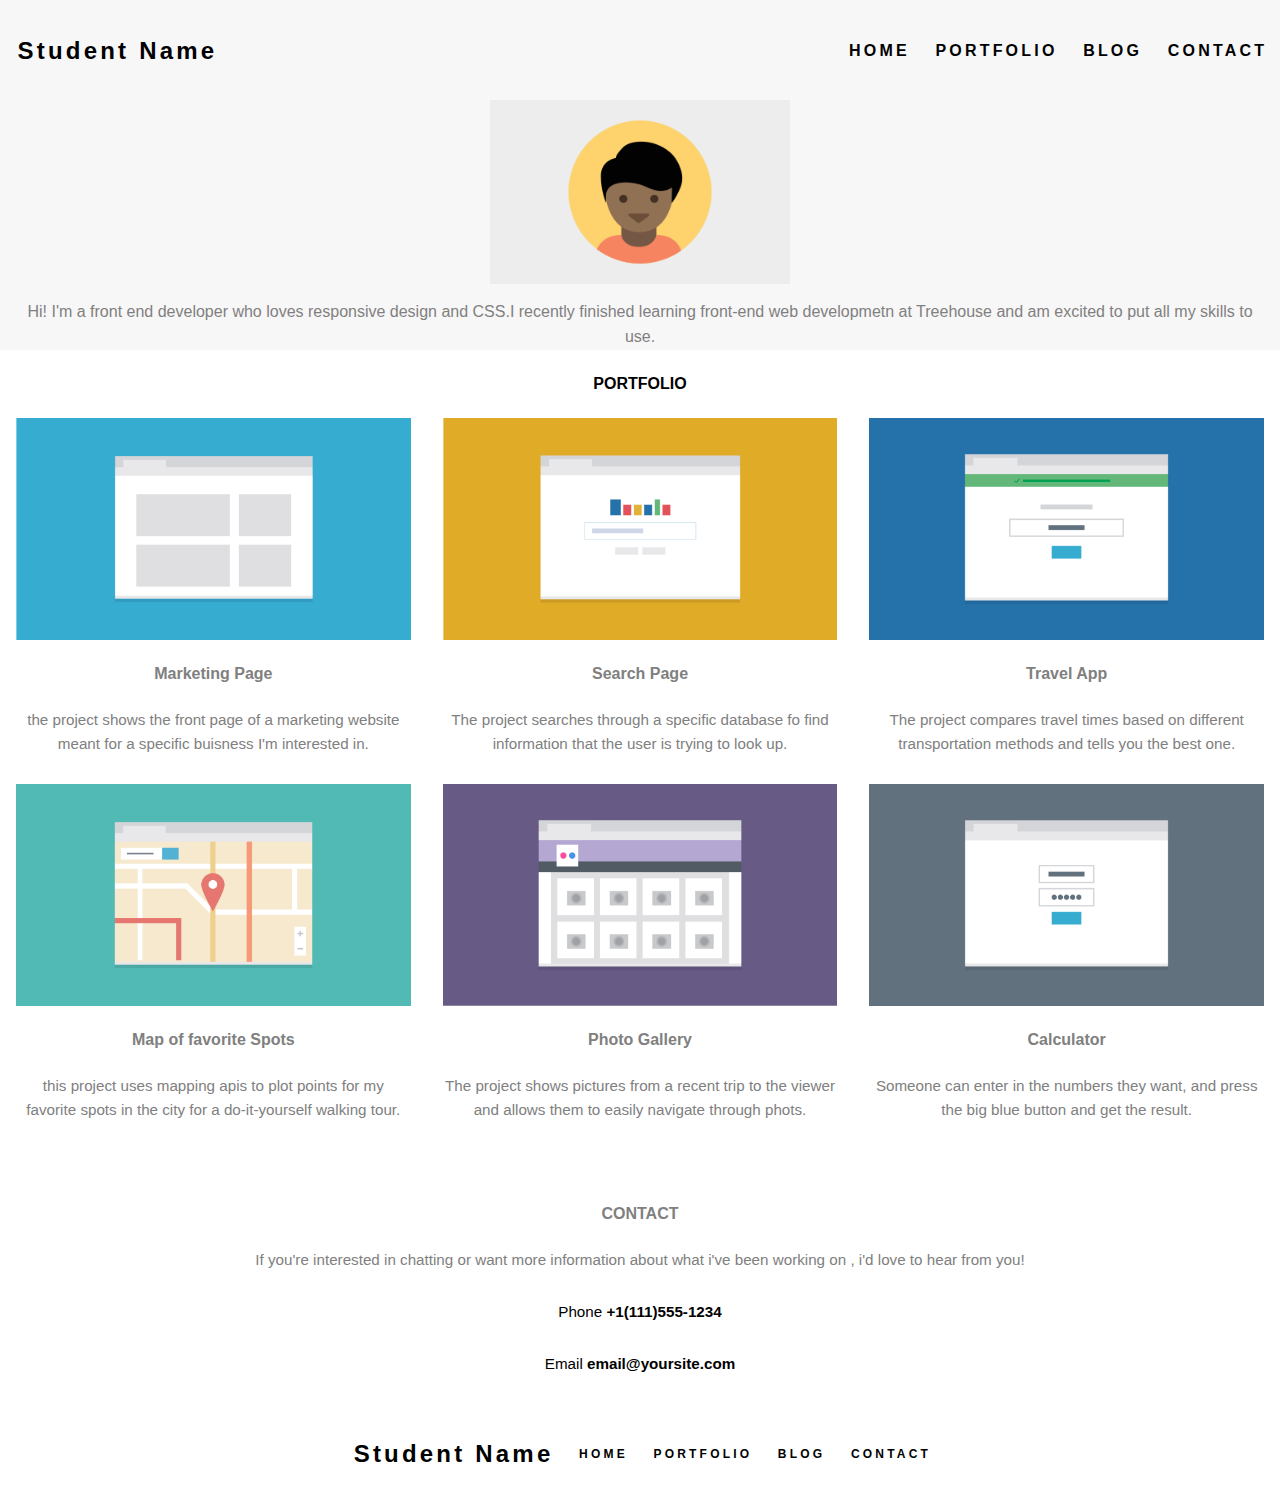
==== commit 4b36b7b6: "validating CSS, html changes" ====
--- a/index.html
+++ b/index.html
@@ -4,7 +4,7 @@
   <meta charset="UTF-8">
   <meta http-equiv="X-UA-Compatible" content="IE=edge">
   <meta name="viewport" content="width=device-width, initial-scale=1.0">
-  <link rel="stylesheet" href="css/style.css"></link>
+  <link rel="stylesheet" href="css/style.css">
   <title>Moile-first responsive layout</title>
 </head>
 
@@ -66,19 +66,20 @@
         <h4>Calculator</h4>
         <p>Someone can enter in the numbers they want, and press the big blue button and get the result.</p>
        </div>
+     </div>
       </main>
 
-      <div class="contact">
-        <h4>CONTACT</h4>
-             <p>If you're interested in chatting or want more information about what i've been working on , i'd love to hear from you!</p>
-             <p><a href="tel:+1(111)555-1234">Phone  &nbsp;&nbsp;<strong>+1(111)555-1234</strong></p></a>
-             <p><a href="mailto:email@yoursite.com">Email &nbsp;&nbsp; <strong>email@yoursite.com
-             </strong></p></a> 
-           </div> 
-        </div>
+      
+        
      
 
 <footer class="main-footer ">
+  <div class="contact">
+    <h4>CONTACT</h4>
+         <p>If you're interested in chatting or want more information about what i've been working on , i'd love to hear from you!</p>
+         <p><a href="tel:+1(111)555-1234">Phone  <strong>+1(111)555-1234</strong></a></p>
+         <p><a href="mailto:email@yoursite.com">Email <strong>email@yoursite.com</strong></a> </p>
+       </div> 
           <nav class=" header-nav footer-nav">
             <h1 class="logo"><a href="home.html">Student Name</a></h1>
               <ul class="nav-menu fmenu">
--- a/css/style.css
+++ b/css/style.css
@@ -163,10 +163,6 @@
   padding: 0.8rem;
 }
 
-.logo {
-  margin: 0 auto;
-}
-
 .profile-image {
   margin: 0 auto;
 }
@@ -199,8 +195,6 @@
   flex-direction: column;
   min-height: 100vh;
 }
-
-
 
 .fitem {
   display: none;
@@ -244,8 +238,7 @@
     display: flex;
   }
 
-  .tertiary{
-
+  .tertiary {
     flex: 1;
   }
 }
@@ -296,8 +289,6 @@
   .hide {
     display: none;
   }
-
-  
 }
 
 @media (min-width: 900px) {
@@ -311,9 +302,8 @@
     justify-content: space-between;
   }
 
-  .fmenu{
-
-    width:auto;
+  .fmenu {
+    width: auto;
   }
 
   #center {
@@ -336,13 +326,11 @@
   .nav-menu {
     width: auto;
   }
-  .logo
-  {
+  .logo {
     margin: 0 0 0 0.3rem;
   }
 
-  #flogo{
-
+  #flogo {
     margin: 0 0 0 0.3rem;
   }
 }
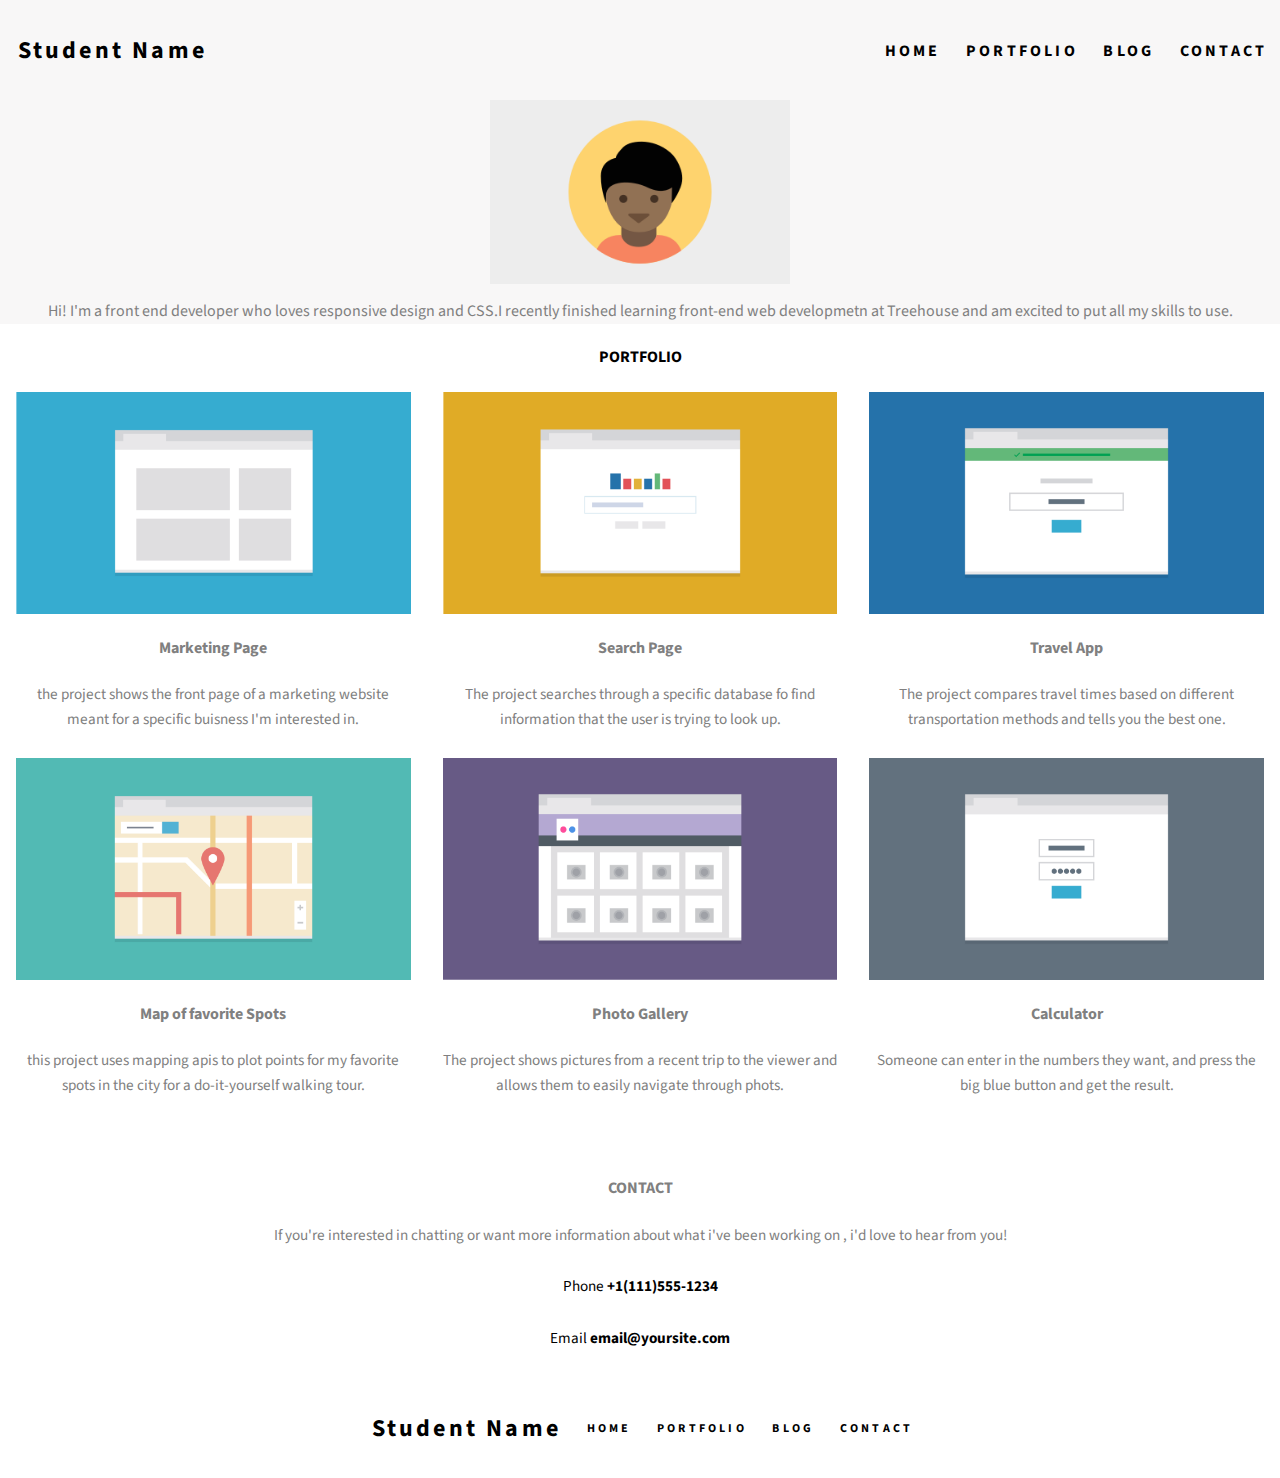
==== commit 27a7fccf: "styling horizontal line at footer" ====
--- a/index.html
+++ b/index.html
@@ -1,99 +1,134 @@
 <!DOCTYPE html>
 <html lang="en">
-<head>
-  <meta charset="UTF-8">
-  <meta http-equiv="X-UA-Compatible" content="IE=edge">
-  <meta name="viewport" content="width=device-width, initial-scale=1.0">
-  <link rel="stylesheet" href="css/style.css">
-  <title>Moile-first responsive layout</title>
-</head>
+  <head>
+    <meta charset="UTF-8" />
+    <meta http-equiv="X-UA-Compatible" content="IE=edge" />
+    <meta name="viewport" content="width=device-width, initial-scale=1.0" />
+    <link rel="stylesheet" href="css/style.css" />
+    <link rel="preconnect" href="https://fonts.googleapis.com" />
+    <link rel="preconnect" href="https://fonts.gstatic.com" crossorigin />
+    <link
+      href="https://fonts.googleapis.com/css2?family=Merriweather:wght@300&family=Source+Sans+Pro&display=swap"
+      rel="stylesheet"
+    />
 
-<body>
+    <title>Moile-first responsive layout</title>
+  </head>
 
-  <header>
-    <nav class="header-nav">
-      <h1 class="logo"><a href="home.html">Student Name</a></h1>
+  <body>
+    <header>
+      <nav class="header-nav">
+        <h1 class="logo"><a href="home.html">Student Name</a></h1>
         <ul class="nav-menu">
           <li class="nav-item"><a href="home.html">HOME</a></li>
           <li class="nav-item"><a href="resume.html">PORTFOLIO</a></li>
           <li class="nav-item"><a href="Blogs.html">BLOG</a></li>
           <li class="nav-item"><a href="contact.html">CONTACT</a></li>
         </ul>
-    </nav>
-      <!--/.main-header--> 
-  
-  <div class="banner">
-    <img class="logo-2" src="images/responsive-layout-profile.png" alt="profile picture">
-    <span class="tagline">Hi! I'm a front end developer who loves responsive design and CSS.I recently finished learning front-end web developmetn at Treehouse and am excited to put all my skills to use.</span>
-  <!--/.banner-->
-</div>
-  </header>
- 
+      </nav>
+      <!--/.main-header-->
 
+      <div class="banner">
+        <img
+          class="logo-2"
+          src="images/responsive-layout-profile.png"
+          alt="profile picture"
+        />
+        <span class="tagline"
+          >Hi! I'm a front end developer who loves responsive design and CSS.I
+          recently finished learning front-end web developmetn at Treehouse and
+          am excited to put all my skills to use.</span
+        >
+        <!--/.banner-->
+      </div>
+    </header>
 
-<main>
-  <h4 id="center">PORTFOLIO</h4>
-  <div class="row">		
-		<div class="primary col">
-      <img src="images/portfolio-1.png" alt=""> 
-      <h4>Marketing Page</h4>
-      <p>the project shows the front page of a marketing website meant for a specific buisness I'm interested in.</p>
-    </div>
-    <div class="secondary col">
-     <img src="images/portfolio-2.png" alt="">
-     <h4>Search Page </h4>
-     <p>The project searches through a specific database fo find information that the user is trying to look up.</p>
-    </div>
-    <div class="tertiary col">
-      <img src="images/portfolio-3.png" alt="">
-      <h4>Travel App</h4>
-      <p>The project compares travel times based on different transportation methods and tells you the best one.</p>
-     </div>
-     </div>
-     <div class="row">		
-      <div class="primary col">
-        <img src="images/portfolio-4.png" alt=""> 
-        <h4>Map of favorite Spots</h4>
-        <p>this project uses mapping apis to plot points for my favorite spots in the city for a do-it-yourself walking tour.</p>
+    <main>
+      <h4 id="center">PORTFOLIO</h4>
+      <div class="row">
+        <div class="primary col">
+          <img src="images/portfolio-1.png" alt="" />
+          <h4>Marketing Page</h4>
+          <p>
+            the project shows the front page of a marketing website meant for a
+            specific buisness I'm interested in.
+          </p>
+        </div>
+        <div class="secondary col">
+          <img src="images/portfolio-2.png" alt="" />
+          <h4>Search Page</h4>
+          <p>
+            The project searches through a specific database fo find information
+            that the user is trying to look up.
+          </p>
+        </div>
+        <div class="tertiary col">
+          <img src="images/portfolio-3.png" alt="" />
+          <h4>Travel App</h4>
+          <p>
+            The project compares travel times based on different transportation
+            methods and tells you the best one.
+          </p>
+        </div>
       </div>
-      <div class="secondary col">
-       <img src="images/portfolio-5.png" alt="">
-       <h4>Photo Gallery </h4>
-       <p>The project shows pictures from a recent trip to the viewer and allows them to easily navigate through phots.</p>
+      <div class="row">
+        <div class="primary col">
+          <img src="images/portfolio-4.png" alt="" />
+          <h4>Map of favorite Spots</h4>
+          <p>
+            this project uses mapping apis to plot points for my favorite spots
+            in the city for a do-it-yourself walking tour.
+          </p>
+        </div>
+        <div class="secondary col">
+          <img src="images/portfolio-5.png" alt="" />
+          <h4>Photo Gallery</h4>
+          <p>
+            The project shows pictures from a recent trip to the viewer and
+            allows them to easily navigate through phots.
+          </p>
+        </div>
+        <div class="tertiary col">
+          <img src="images/portfolio-6.png" alt="" />
+          <h4>Calculator</h4>
+          <p>
+            Someone can enter in the numbers they want, and press the big blue
+            button and get the result.
+          </p>
+        </div>
       </div>
-      <div class="tertiary col">
-        <img src="images/portfolio-6.png" alt="">
-        <h4>Calculator</h4>
-        <p>Someone can enter in the numbers they want, and press the big blue button and get the result.</p>
-       </div>
-     </div>
-      </main>
+    </main>
 
-      
-        
-     
+    <footer class="main-footer">
+      <div class="contact">
+        <h4>CONTACT</h4>
+        <p>
+          If you're interested in chatting or want more information about what
+          i've been working on , i'd love to hear from you!
+        </p>
+        <p>
+          <a href="tel:+1(111)555-1234"
+            >Phone <strong>+1(111)555-1234</strong></a
+          >
+        </p>
+        <p>
+          <a href="mailto:email@yoursite.com"
+            >Email <strong>email@yoursite.com</strong></a
+          >
+        </p>
+      </div>
+      <hr />
 
-<footer class="main-footer ">
-  <div class="contact">
-    <h4>CONTACT</h4>
-         <p>If you're interested in chatting or want more information about what i've been working on , i'd love to hear from you!</p>
-         <p><a href="tel:+1(111)555-1234">Phone  <strong>+1(111)555-1234</strong></a></p>
-         <p><a href="mailto:email@yoursite.com">Email <strong>email@yoursite.com</strong></a> </p>
-       </div> 
-          <nav class=" header-nav footer-nav">
-            <h1 class="logo"><a href="home.html">Student Name</a></h1>
-              <ul class="nav-menu fmenu">
-                <li class="nav-item fitem"><a href="home.html">HOME</a></li>
-                <li class="nav-item fitem"><a href="resume.html">PORTFOLIO</a></li>
-                <li class="nav-item fitem"><a href="Blogs.html">BLOG</a></li>
-                <li class="nav-item fitem"><a href="contact.html">CONTACT</a></li>
-                <li class="hide"><a href="#">Back To Top</a></li>
-              </ul>
-          </nav>
-</footer> 
-
-
-
-
-</body>
-</html>+      <nav class="header-nav footer-nav">
+        <h1 class="logo"><a href="home.html">Student Name</a></h1>
+        <ul class="nav-menu fmenu">
+          <li class="nav-item fitem"><a href="home.html">HOME</a></li>
+          <li class="nav-item fitem"><a href="resume.html">PORTFOLIO</a></li>
+          <li class="nav-item fitem"><a href="Blogs.html">BLOG</a></li>
+          <li class="nav-item fitem"><a href="contact.html">CONTACT</a></li>
+          <li class="hide"><a href="#">Back To Top</a></li>
+        </ul>
+      </nav>
+    </footer>
+  </body>
+</html>
--- a/css/style.css
+++ b/css/style.css
@@ -8,7 +8,9 @@
 }
 
 body {
-  font-family: "Varela Round", sans-serif;
+  font-family: 'Merriweather', serif;
+font-family: 'Source Sans Pro', sans-serif;
+ 
   line-height: 1.6;
   margin: 0 auto;
   padding: 0;
@@ -202,9 +204,18 @@
 
 .contact {
   color: grey;
-
   padding-right: 1em;
   padding-left: 1em;
+}
+
+hr{
+
+  border: none;
+  height: 1px;
+  background: #dddddd;
+  margin: 0 0.9rem;
+
+
 }
 
 /* ================================= 
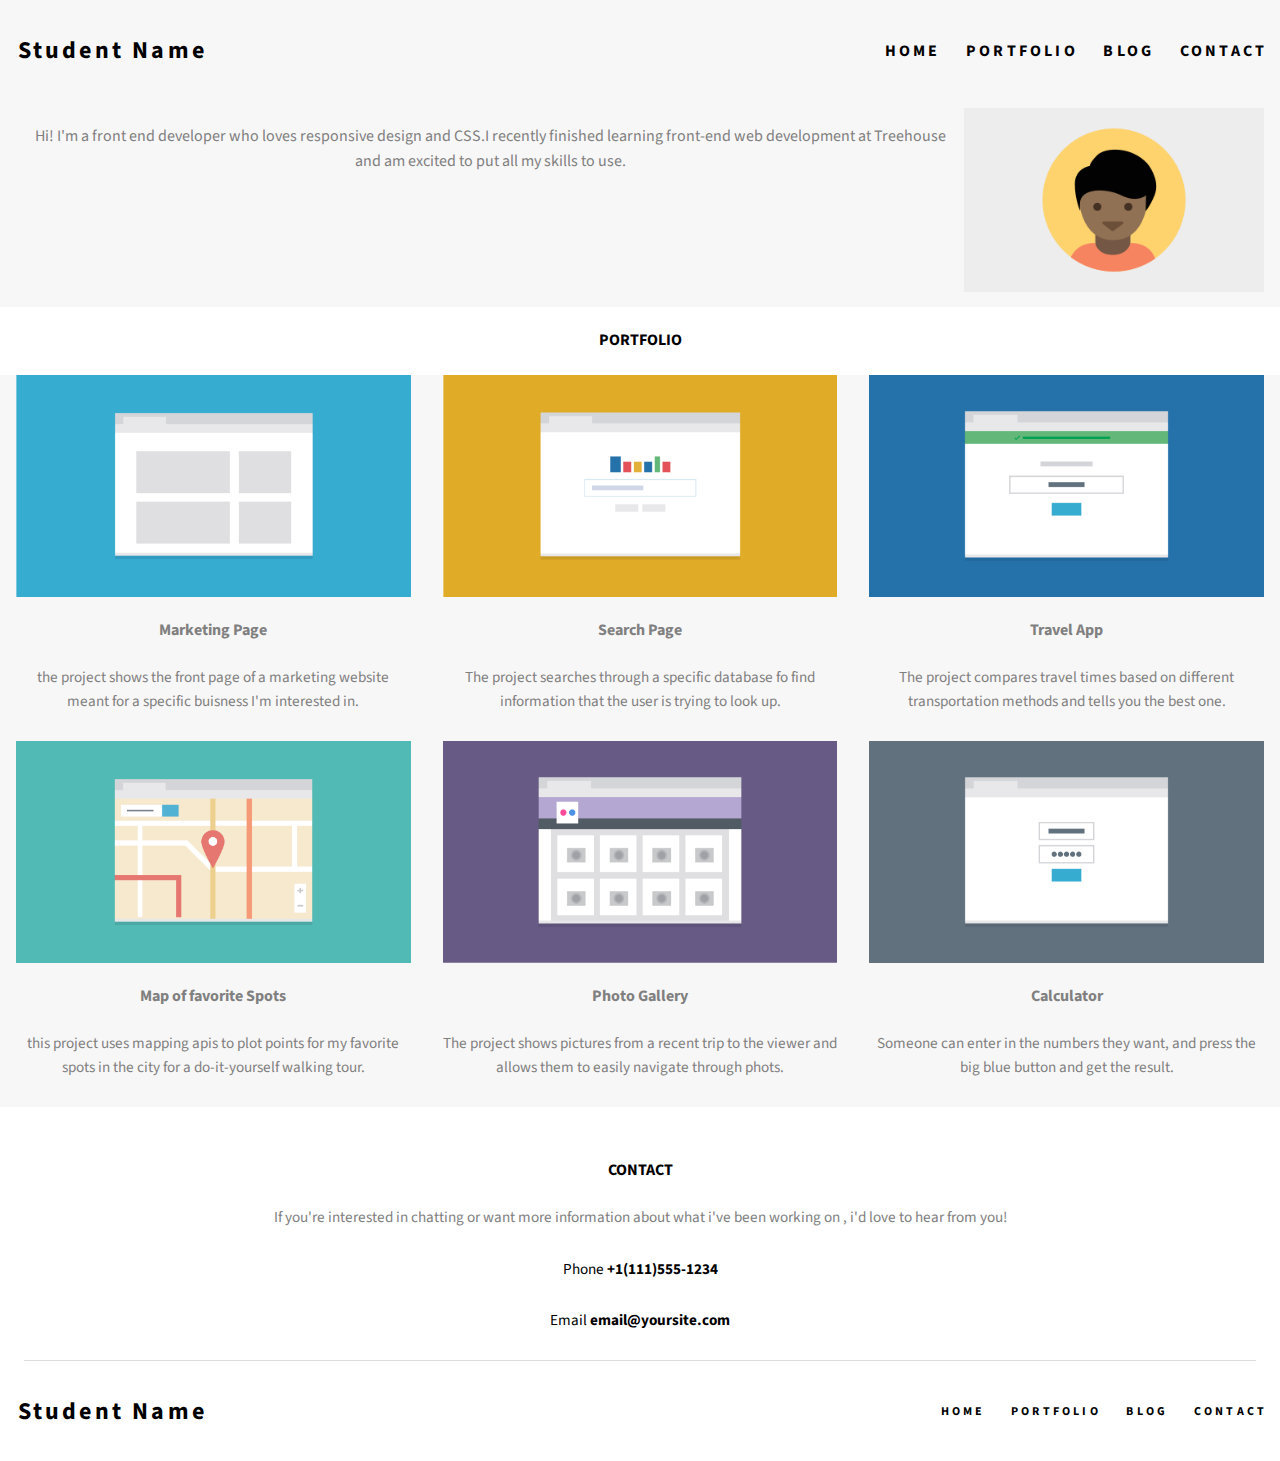
==== commit 321bf9fb: "final changes" ====
--- a/index.html
+++ b/index.html
@@ -34,12 +34,12 @@
           src="images/responsive-layout-profile.png"
           alt="profile picture"
         />
-        <span class="tagline"
-          >Hi! I'm a front end developer who loves responsive design and CSS.I
-          recently finished learning front-end web developmetn at Treehouse and
-          am excited to put all my skills to use.</span
-        >
-        <!--/.banner-->
+        <div class="tagline">
+          Hi! I'm a front end developer who loves responsive design and CSS.I
+          recently finished learning front-end web development at Treehouse and
+          am excited to put all my skills to use.
+          <!--/.banner-->
+        </div>
       </div>
     </header>
 
@@ -101,7 +101,7 @@
 
     <footer class="main-footer">
       <div class="contact">
-        <h4>CONTACT</h4>
+        <h4 class="foot-heading">CONTACT</h4>
         <p>
           If you're interested in chatting or want more information about what
           i've been working on , i'd love to hear from you!
@@ -120,7 +120,7 @@
       <hr />
 
       <nav class="header-nav footer-nav">
-        <h1 class="logo"><a href="home.html">Student Name</a></h1>
+        <h1 class="logo flogo"><a href="home.html">Student Name</a></h1>
         <ul class="nav-menu fmenu">
           <li class="nav-item fitem"><a href="home.html">HOME</a></li>
           <li class="nav-item fitem"><a href="resume.html">PORTFOLIO</a></li>
--- a/css/style.css
+++ b/css/style.css
@@ -8,9 +8,9 @@
 }
 
 body {
-  font-family: 'Merriweather', serif;
-font-family: 'Source Sans Pro', sans-serif;
- 
+  font-family: "Merriweather", serif;
+  font-family: "Source Sans Pro", sans-serif;
+
   line-height: 1.6;
   margin: 0 auto;
   padding: 0;
@@ -93,6 +93,7 @@
 }
 .main-footer {
   margin-top: 30px;
+  background-color: white;
 }
 
 .main-footer a {
@@ -208,14 +209,15 @@
   padding-left: 1em;
 }
 
-hr{
-
+hr {
   border: none;
   height: 1px;
   background: #dddddd;
-  margin: 0 0.9rem;
-
-
+  margin: 0 1.5rem;
+}
+
+.foot-heading {
+  color: black;
 }
 
 /* ================================= 
@@ -239,6 +241,7 @@
   .banner {
     padding-right: 1em;
     padding-left: 1em;
+    margin-top: 1em;
   }
 
   .footer-nav {
@@ -249,16 +252,23 @@
     display: flex;
   }
 
+  .logo {
+    margin: 0 0 0 0.3rem;
+  }
+
   .tertiary {
     flex: 1;
+  }
+
+  .flogo {
+    font-size: 115px;
   }
 }
 
 @media (min-width: 600px) {
   .header-nav,
   .row,
-  .main-footer,
-  .footer-inner {
+  .main-footer {
     display: flex;
   }
 
@@ -267,11 +277,8 @@
     color: black;
   }
 
-  .main-header,
-  .main-footer,
-  .footer-inner {
+  .main-footer {
     flex-direction: column;
-    align-items: center;
   }
 
   .col {
@@ -280,6 +287,7 @@
 
   .row {
     flex-wrap: wrap;
+    background-color: rgb(248, 247, 247);
   }
 
   .header-nav {
@@ -303,19 +311,31 @@
 }
 
 @media (min-width: 900px) {
-  .main-header {
+  /* .main-header {
     flex-direction: column;
     justify-content: space-between;
     margin-bottom: 20px;
+  } */
+
+  .banner {
+    display: flex;
+  }
+
+  .tagline {
+    margin: 1rem;
+  }
+
+  .logo-2 {
+    order: 2;
   }
 
   .main-footer {
     justify-content: space-between;
   }
 
-  .fmenu {
+  /* .fmenu {
     width: auto;
-  }
+  } */
 
   #center {
     text-align: center;
@@ -340,8 +360,4 @@
   .logo {
     margin: 0 0 0 0.3rem;
   }
-
-  #flogo {
-    margin: 0 0 0 0.3rem;
-  }
-}
+}
